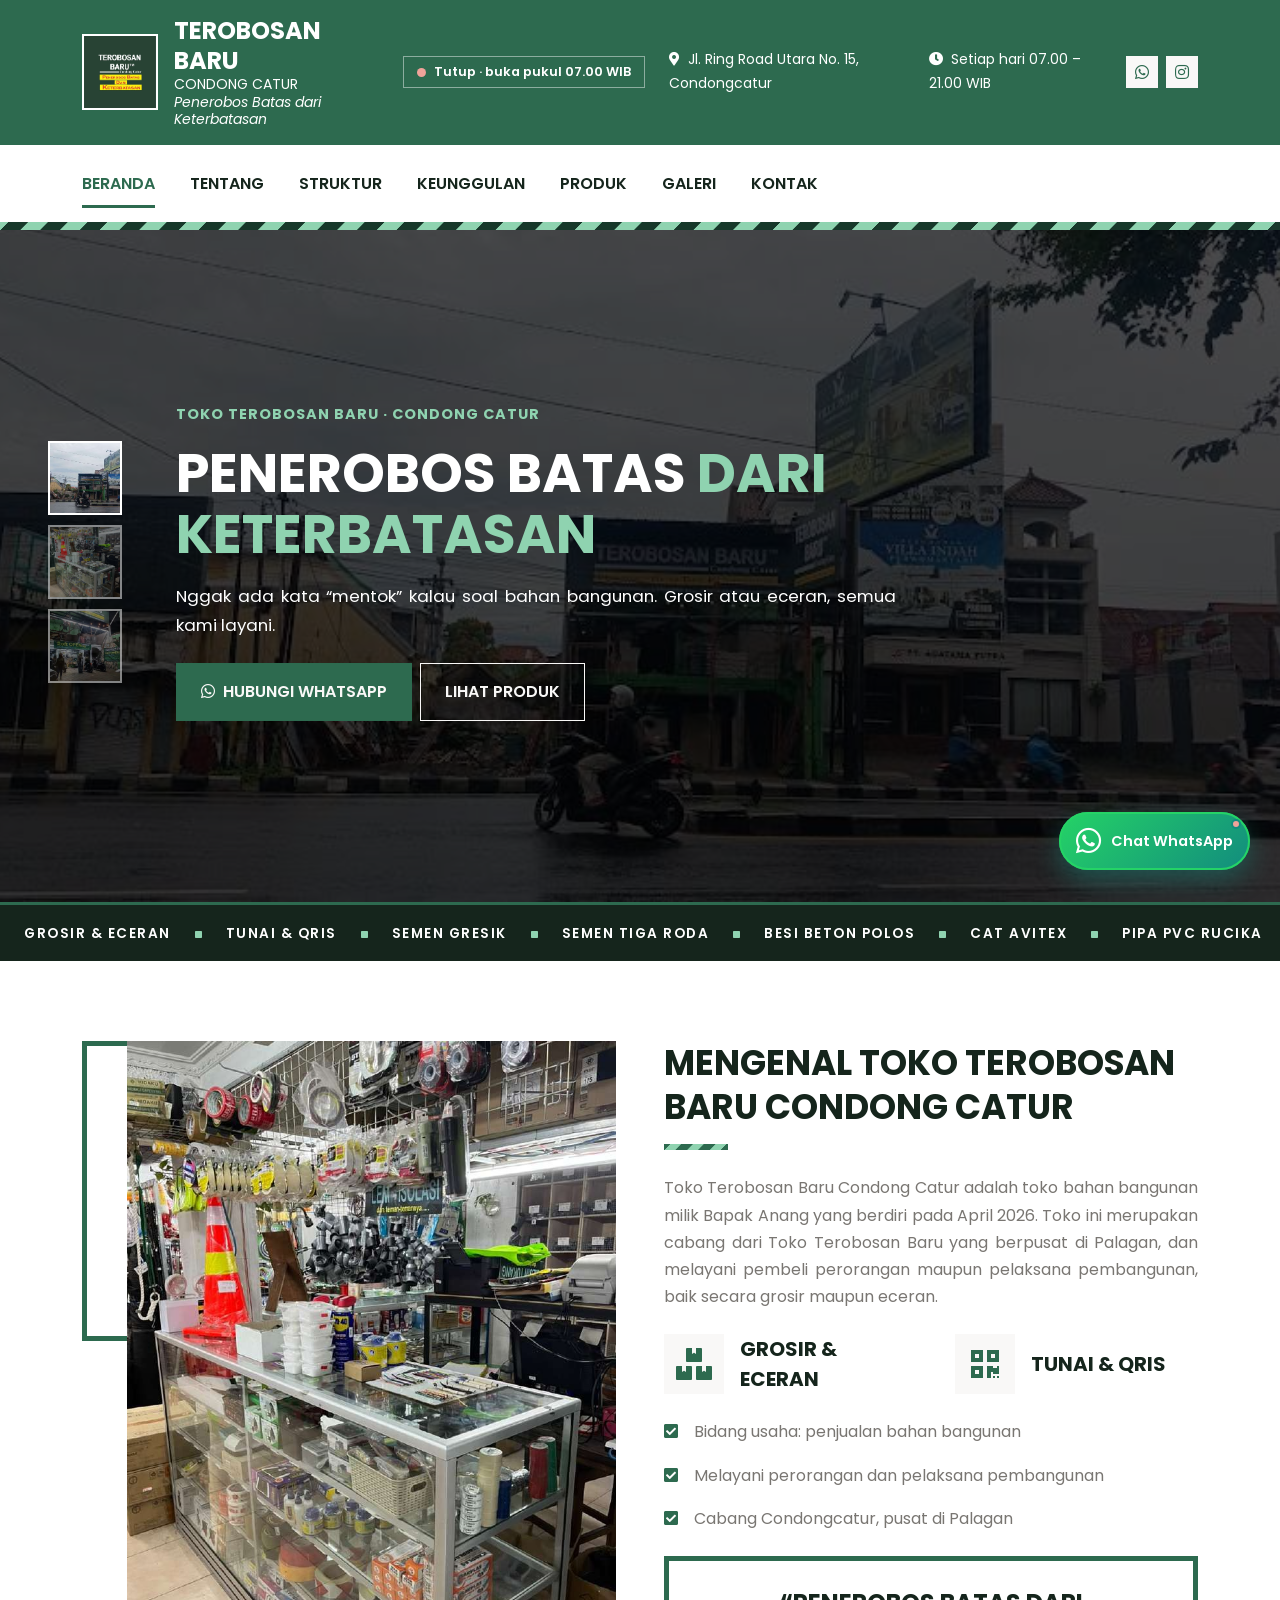
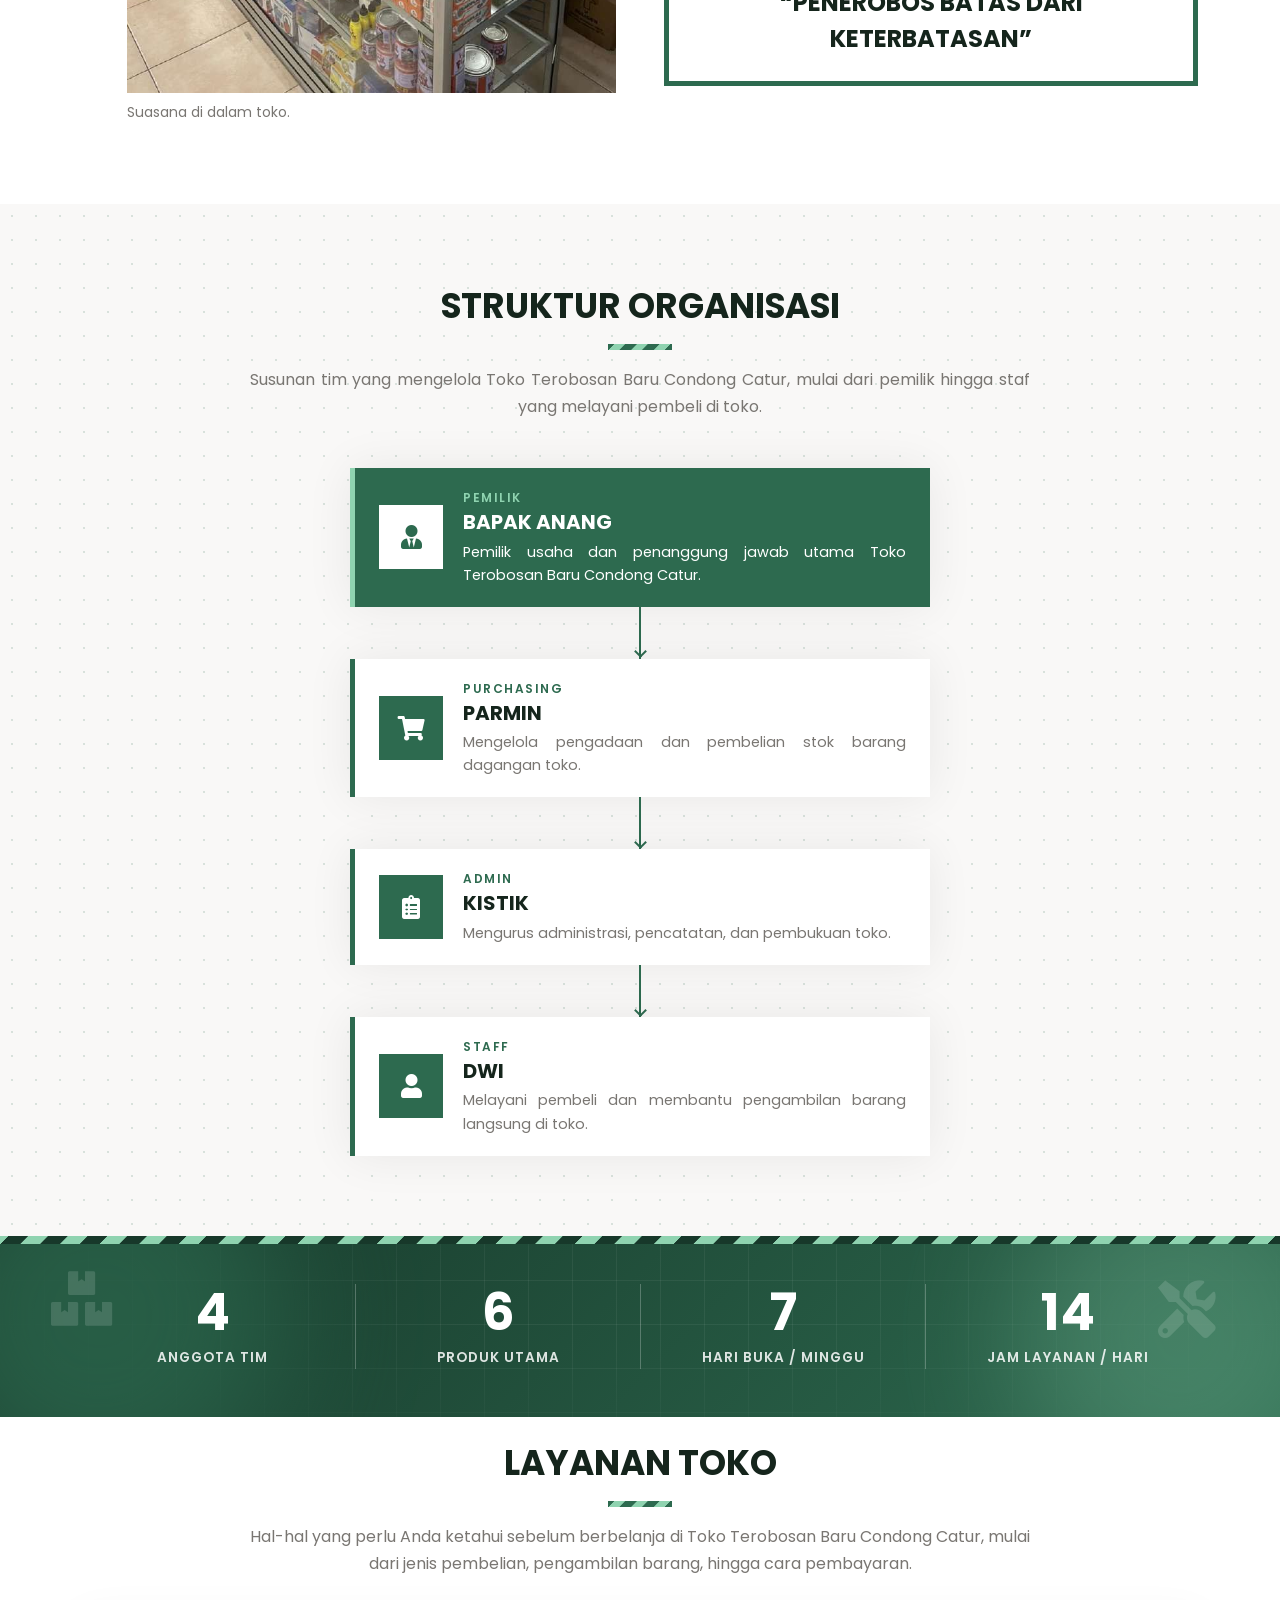
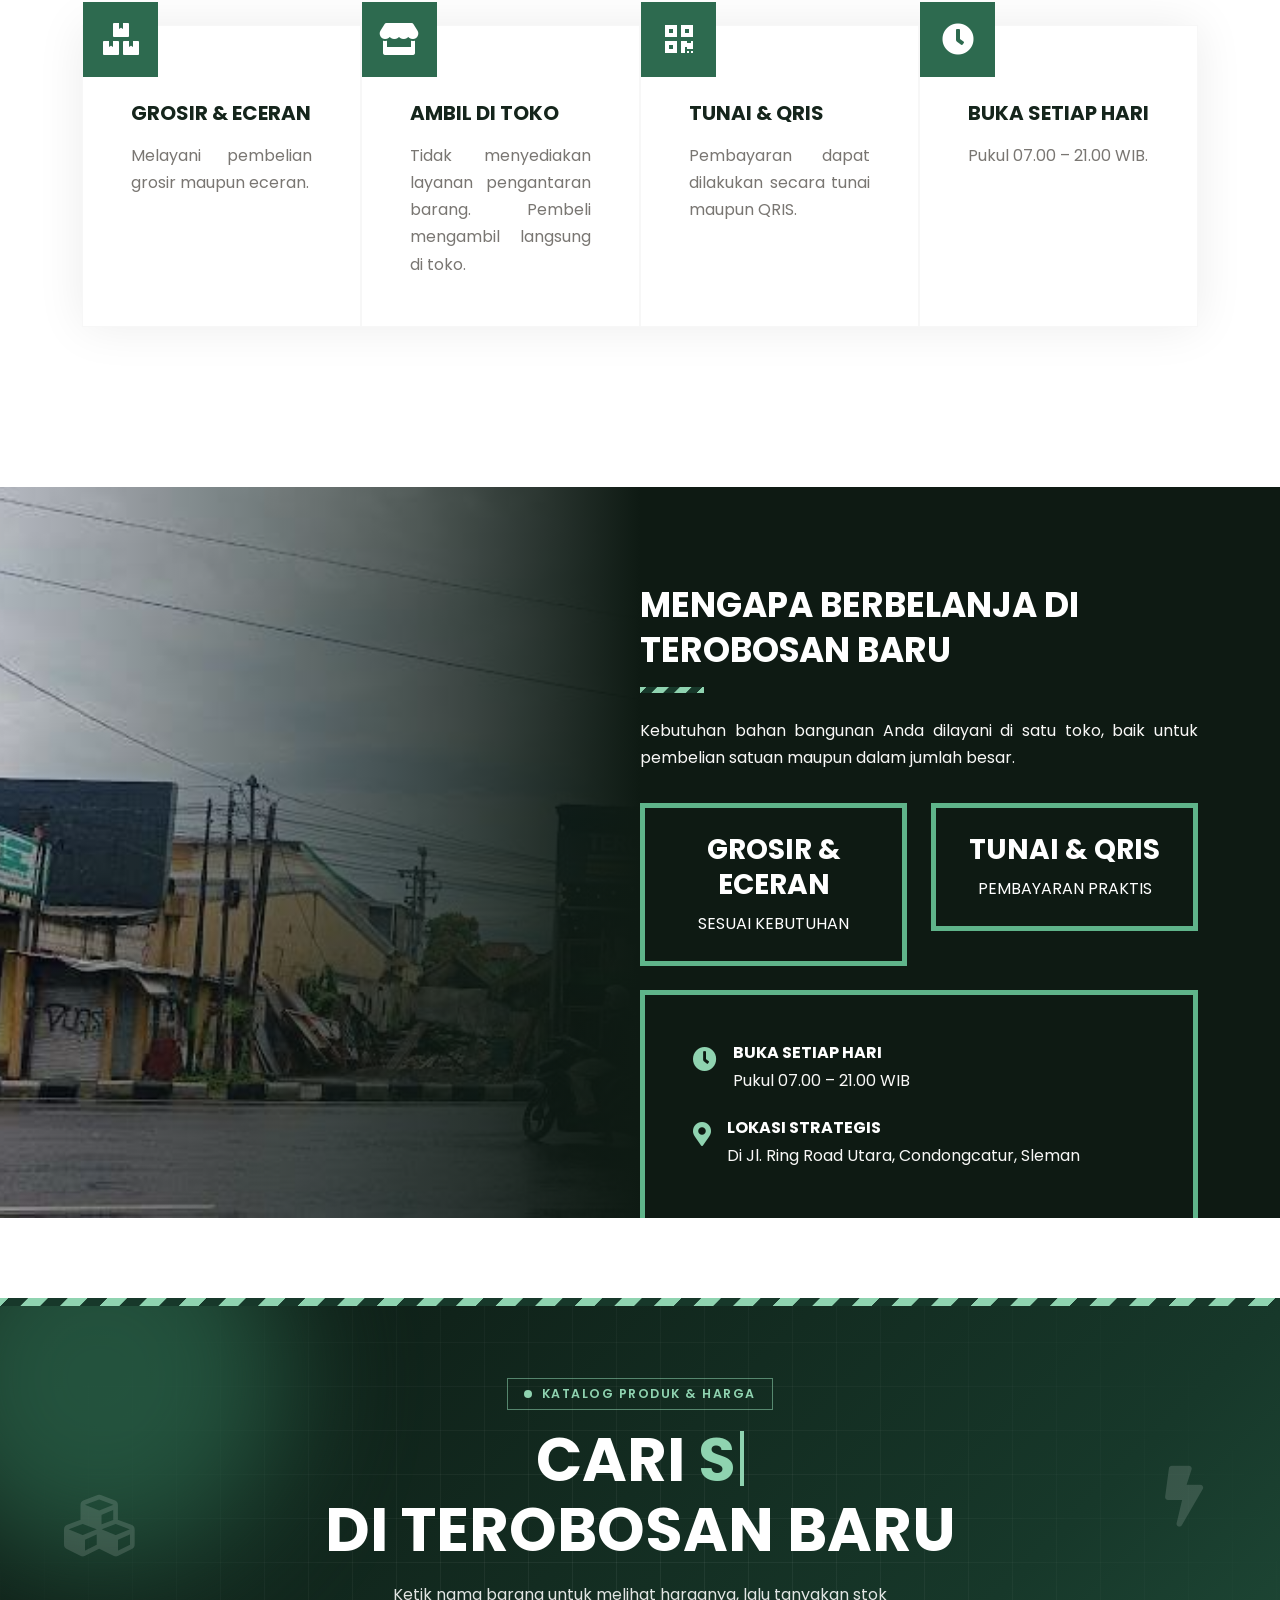
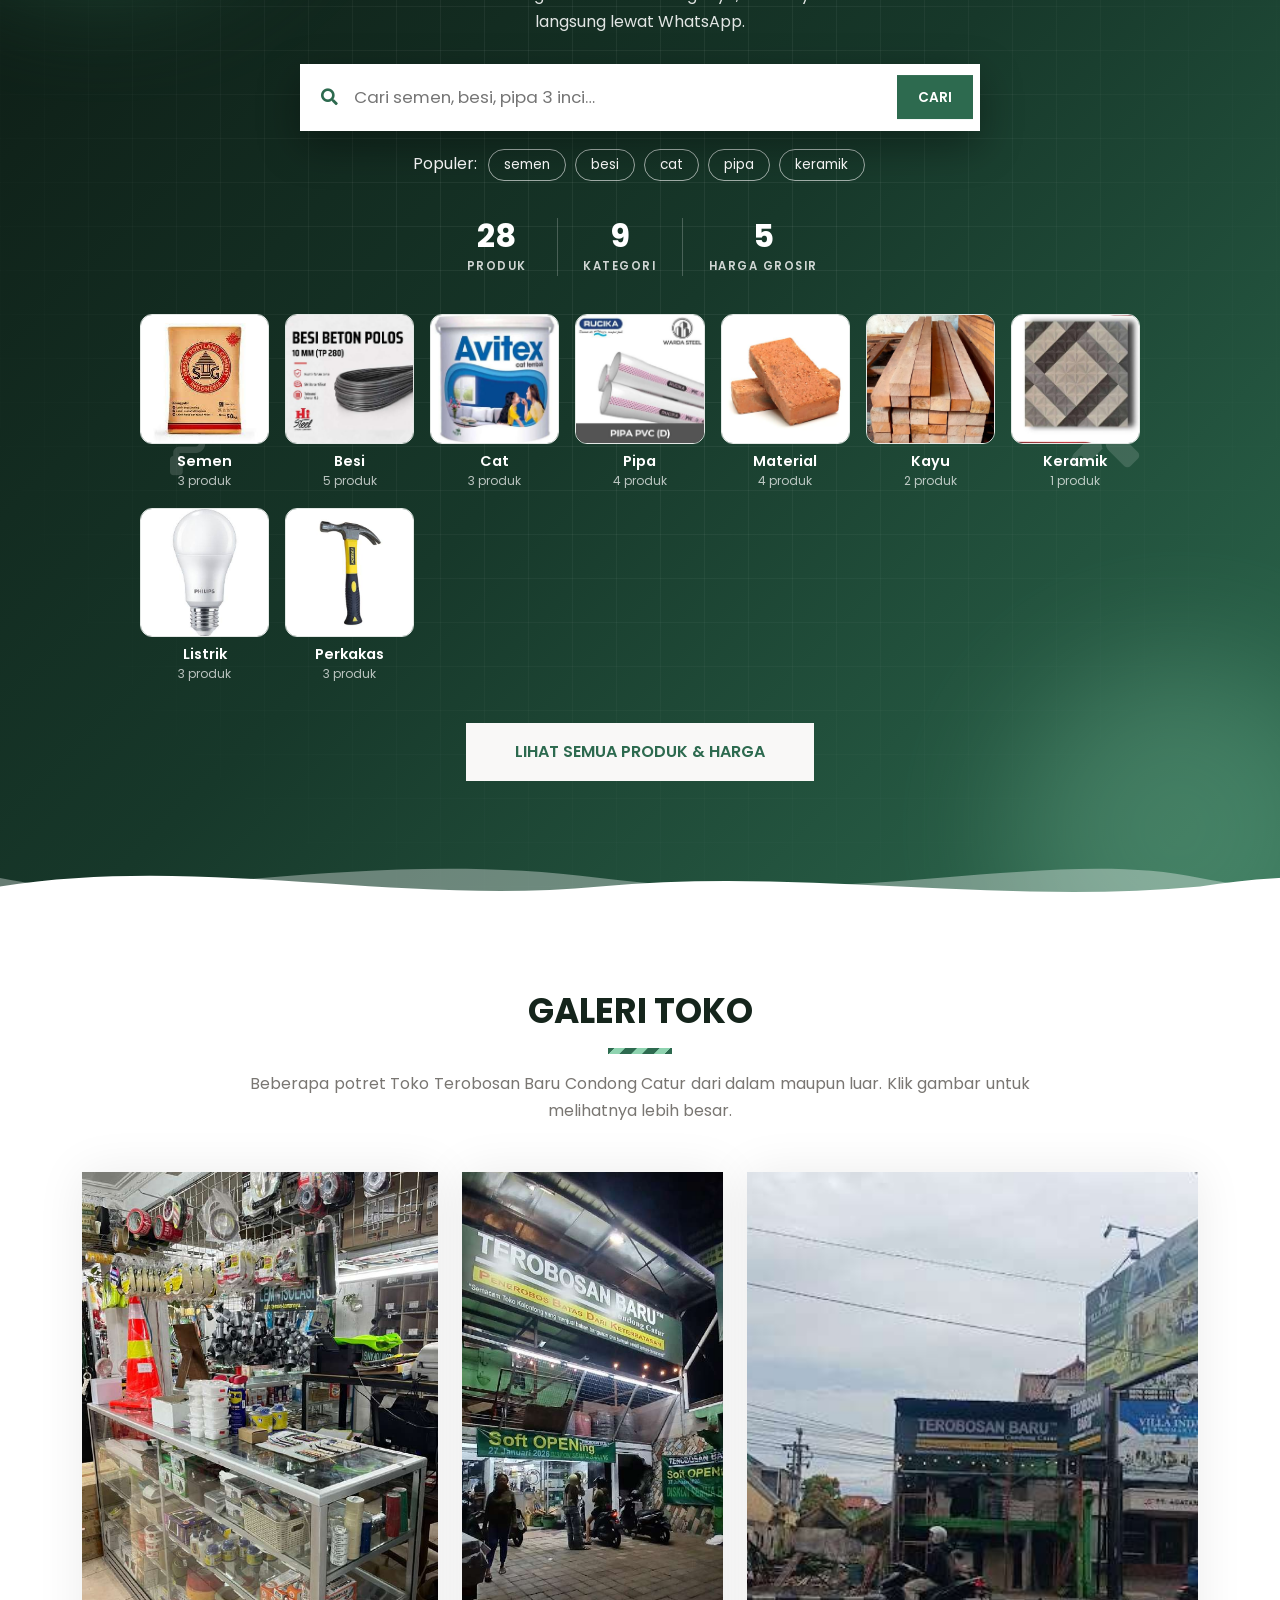
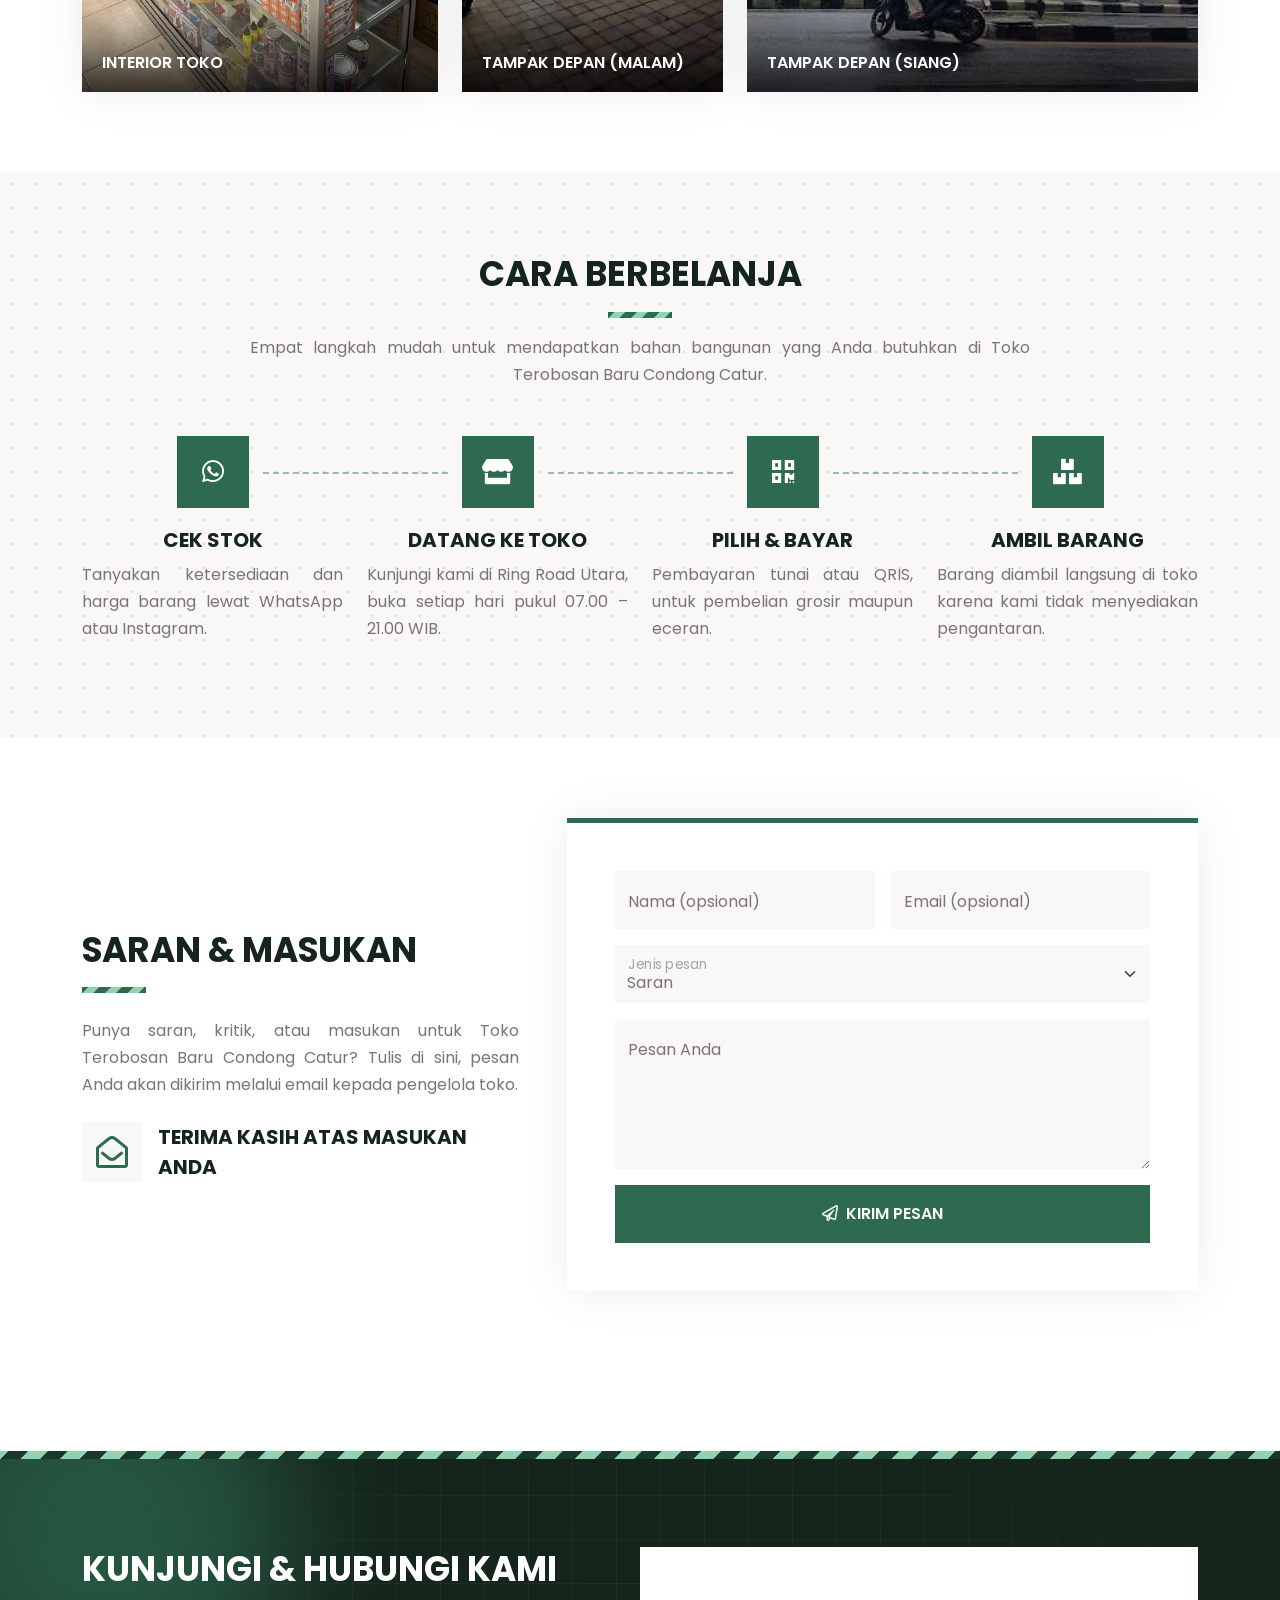
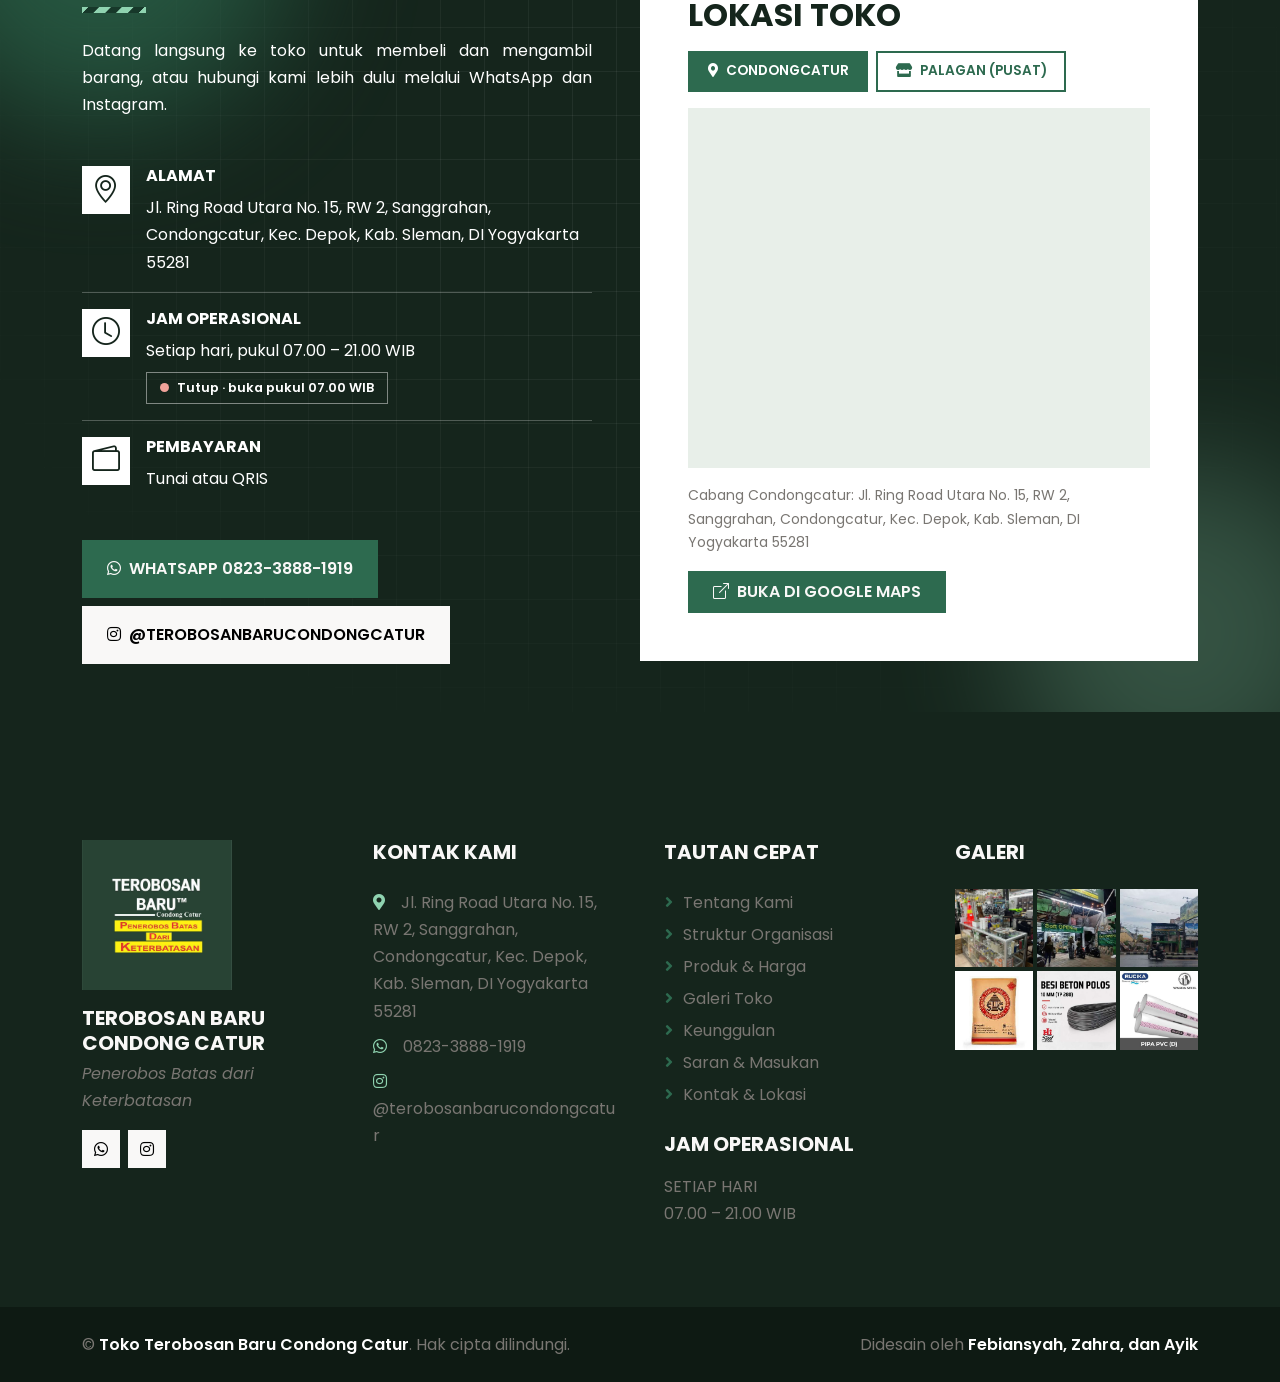
==== index.html @ f10e7e94 "first commit" ====
<!DOCTYPE html>
<html lang="id">

<head>
    <meta charset="utf-8">
    <title>Toko Terobosan Baru Condong Catur – Toko Bahan Bangunan Grosir & Eceran</title>
    <meta content="width=device-width, initial-scale=1.0" name="viewport">
    <meta content="toko bahan bangunan, grosir, eceran, Condongcatur, Sleman, Yogyakarta, Terobosan Baru" name="keywords">
    <meta content="Toko Terobosan Baru Condong Catur – toko bahan bangunan grosir & eceran di Jl. Ring Road Utara, Condongcatur, Sleman. Buka setiap hari 07.00–21.00 WIB. Penerobos Batas dari Keterbatasan." name="description">
    <script>document.documentElement.classList.add('js');</script>

    <!-- Favicon -->
    <link href="img/favicon.png" rel="icon" type="image/png">

    <!-- Google Web Fonts -->
    <link rel="preconnect" href="https://fonts.googleapis.com">
    <link rel="preconnect" href="https://fonts.gstatic.com" crossorigin>
    <link href="https://fonts.googleapis.com/css2?family=Poppins:ital,wght@0,400;0,600;0,700;1,400&display=swap"
        rel="stylesheet">

    <!-- Icon Font Stylesheet -->
    <link href="https://cdnjs.cloudflare.com/ajax/libs/font-awesome/5.10.0/css/all.min.css" rel="stylesheet">
    <link rel="stylesheet" href="https://cdn.jsdelivr.net/npm/bootstrap-icons@1.10.4/font/bootstrap-icons.css">

    <!-- Libraries Stylesheet -->
    <link href="lib/animate/animate.min.css" rel="stylesheet">

    <!-- Customized Bootstrap Stylesheet -->
    <link href="css/bootstrap.min.css" rel="stylesheet">

    <!-- Template Stylesheet -->
    <link href="css/style.css" rel="stylesheet">

    <!-- Gaya animasi header produk (dipakai ulang di index) -->
    <link href="css/produk-header.css" rel="stylesheet">

    <!-- Gaya tambahan index: hover konsisten, animasi, tombol WA, blok produk -->
    <style>
/* =====================================================================
   site-fx.css – hover konsisten + animasi seragam (index & produk)
   Muat SETELAH style.css dan produk-header.css
   ===================================================================== */

:root {
    --ease: cubic-bezier(.2, .7, .2, 1);
    --lift: -6px;
    --shadow-hover: 0 16px 40px rgba(45, 106, 79, .22);
}

/* ---------- 1. SATU ATURAN HOVER UNTUK SEMUA KARTU ---------- */
.feature-item, .org-card, .pcard-in, .gallery-item, .kat-box, .stat,
.feature .row.g-4 .border-5 {
    transition: transform .45s var(--ease), box-shadow .45s var(--ease),
                background .3s, border-color .3s;
}
.feature-item { position: relative; background: #fff; }
.feature-item:hover { z-index: 2; }
.feature-item:hover, .org-card:hover, .pcard-in:hover, .gallery-item:hover,
.kat-tile:hover .kat-box {
    transform: translateY(var(--lift));
    box-shadow: var(--shadow-hover);
}
.stat:hover { transform: translateY(-5px); }
.feature .row.g-4 .border-5:hover { transform: translateY(-5px); background: rgba(143, 211, 176, .1); }

/* ikon di dalam kartu: semuanya miring + membesar yang sama */
.feature-icon, .org-avatar, .step-num { transition: transform .45s var(--ease); }
.feature-item:hover .feature-icon { margin-left: 0; }
.feature-item:hover .feature-icon,
.org-card:hover .org-avatar,
.step-item:hover .step-num {
    transform: translateY(-4px) rotate(-8deg) scale(1.08);
}

/* gambar di dalam kartu: zoom halus yang sama */
.kat-box img, .gallery-item img, .footer-thumb, .about-img img { transition: transform .6s var(--ease); }
.kat-tile:hover .kat-box img, .gallery-item:hover img, .footer-thumb:hover { transform: scale(1.07); }
.footer-thumb { cursor: pointer; }

/* ---------- 2. TOMBOL: angkat + kilau lewat ---------- */
.btn:not(.back-to-top) { position: relative; overflow: hidden; }
.btn { transition: transform .3s var(--ease), box-shadow .3s, background .3s, color .3s, border-color .3s; }
.btn:not(.btn-link):hover { transform: translateY(-3px); box-shadow: 0 10px 24px rgba(0, 0, 0, .22); }
.btn-primary::after, .btn-light::after, .btn-outline-primary::after, .btn-outline-light::after {
    content: "";
    position: absolute;
    top: 0; left: -80%;
    width: 50%; height: 100%;
    background: linear-gradient(120deg, transparent, rgba(255, 255, 255, .38), transparent);
    transform: skewX(-20deg);
    transition: left .7s var(--ease);
    pointer-events: none;
}
.btn-primary:hover::after, .btn-light:hover::after,
.btn-outline-primary:hover::after, .btn-outline-light:hover::after { left: 140%; }

/* tautan footer: geser, bukan melebar (tidak goyang) */
.footer .btn.btn-link:hover { letter-spacing: normal; transform: translateX(6px); box-shadow: none; }

/* ---------- 3. NAVBAR: garis bawah tumbuh ---------- */
@media (min-width: 992px) {
    .navbar .navbar-nav .nav-link { position: relative; }
    .navbar .navbar-nav .nav-link::after {
        content: "";
        position: absolute;
        left: 0; bottom: 14px;
        width: 100%; height: 3px;
        background: var(--bs-primary);
        transform: scaleX(0);
        transform-origin: left;
        transition: transform .35s var(--ease);
    }
    .navbar .navbar-nav .nav-link:hover::after,
    .navbar .navbar-nav .nav-link.active::after { transform: scaleX(1); }
}

/* ---------- 4. JUDUL SECTION: garis miring bergerak (sama seperti header produk) ---------- */
.section-title::after {
    height: 6px;
    background: repeating-linear-gradient(-45deg, var(--bs-primary) 0 8px, #8fd3b0 8px 16px);
    background-size: 22.63px 100%;
    animation: fxStripe 1.8s linear infinite;
}
.feature .section-title::after, .contact .section-title::after {
    background: repeating-linear-gradient(-45deg, #8fd3b0 0 8px, #17382a 8px 16px);
    background-size: 22.63px 100%;
}
@keyframes fxStripe { to { background-position-x: 22.63px; } }

/* ---------- 5. LATAR BERGERAK DI HERO, STATISTIK, KONTAK ---------- */
.fx-host { position: relative; isolation: isolate; }
.fx-host > .phero-bg { overflow: hidden; }
.stats-band { background: linear-gradient(135deg, #17382a, #2d6a4f) !important; overflow: hidden; }
.hero-fx { position: absolute; inset: 0; z-index: 2; overflow: hidden; pointer-events: none; }
.hero-fx .phero-stripe { z-index: 1; }

/* ---------- 6. TOMBOL WHATSAPP: pill hidup ---------- */
.wa-float {
    width: auto; height: 58px;
    padding: 0 1.05rem;
    border-radius: 50px;
    background: linear-gradient(135deg, #25d366, #128c7e);
    box-shadow: 0 10px 26px rgba(18, 140, 126, .45);
    gap: 0;
}
.wa-float::before { border-radius: 50px; border-color: #25d366; }
.wa-float:hover { transform: translateY(-4px); box-shadow: 0 14px 32px rgba(18, 140, 126, .55); }
.wa-float i { animation: waWiggle 6s ease-in-out infinite; }
.wa-label {
    max-width: 0; overflow: hidden; white-space: nowrap;
    font-size: .9rem; font-weight: 600; opacity: 0;
    transition: max-width .5s var(--ease), margin .5s var(--ease), opacity .4s;
}
.wa-float:hover .wa-label, .wa-float.is-hint .wa-label { max-width: 180px; margin-left: .65rem; opacity: 1; }
.wa-dot { display: none; position: absolute; top: 7px; right: 9px; width: 10px; height: 10px; border-radius: 50%; border: 2px solid #128c7e; }
.wa-float.is-open .wa-dot { display: block; background: #fff; }
.wa-float.is-closed .wa-dot { display: block; background: #f0a39a; }
@keyframes waWiggle {
    0%, 82%, 100% { transform: none; }
    85% { transform: rotate(-16deg) scale(1.1); }
    89% { transform: rotate(14deg) scale(1.1); }
    93% { transform: rotate(-8deg); }
    97% { transform: rotate(5deg); }
}

/* ---------- 7. BLOK PRODUK DI INDEX (memakai gaya .phero) ---------- */
.phero-section { padding: 5rem 0 8rem; }
.phero-section p { text-align: center; text-align-last: center; hyphens: manual; }
.phero-section .phero-sub { max-width: 560px; margin: 0 auto; color: rgba(255, 255, 255, .88); }
.phero-section .psearch-box { margin-top: 1.8rem; }
.phero-section .psearch-box input { padding-right: 7rem; }
.phero-go {
    position: absolute; right: .45rem; top: 50%; transform: translateY(-50%);
    padding: .65rem 1.3rem; border: 0;
    background: var(--bs-primary); color: #fff;
    font-weight: 600; font-size: .85rem; text-transform: uppercase;
    transition: background .3s;
}
.phero-go:hover { background: #17382a; }
.phero .psuggest a {
    display: inline-block; margin: .15rem; padding: .2rem .95rem;
    border: 1px solid rgba(255, 255, 255, .6); border-radius: 50px;
    color: #fff; font-size: .85rem; text-decoration: none;
    transition: transform .25s ease, background .25s ease, color .25s ease;
}
.phero .psuggest a:hover { background: #fff; color: var(--bs-primary); transform: translateY(-3px); }
.phero-section .kat-grid { max-width: 1000px; margin: 2.4rem auto 0; }
.phero-section .kat-name { color: #fff; }
.phero-section .kat-n { color: rgba(255, 255, 255, .7); }
.phero-section .kat-tile.active .kat-name { text-decoration: none; }
.phero-section .reveal.btn-wrap { margin-top: 2.4rem; }

/* ---------- Hormati pengguna yang mematikan animasi ---------- */
@media (prefers-reduced-motion: reduce) {
    .section-title::after, .wa-float i { animation: none !important; }
    .btn::after { display: none; }
}

    </style>
</head>

<body>
    <div class="scroll-progress" id="scrollProgress" aria-hidden="true"></div>

    <!-- Spinner Start -->
    <div id="spinner"
        class="show bg-white position-fixed translate-middle w-100 vh-100 top-50 start-50 d-flex align-items-center justify-content-center">
        <div class="spinner-border text-primary" role="status" style="width: 3rem; height: 3rem;"></div>
    </div>
    <!-- Spinner End -->


    <!-- Topbar Start -->
    <div class="container-fluid bg-primary text-white d-none d-lg-flex wow fadeIn" data-wow-delay="0.1s">
        <div class="container py-3">
            <div class="d-flex align-items-center">
                <a href="#beranda" class="d-flex align-items-center text-white">
                    <img class="brand-logo me-3" src="img/logo-terobosan-baru.jpg" alt="Logo Toko Terobosan Baru Condong Catur">
                    <div class="lh-sm">
                        <h4 class="text-white fw-bold text-uppercase m-0">Terobosan Baru</h4>
                        <small class="d-block text-uppercase">Condong Catur</small>
                        <small class="d-block fst-italic">Penerobos Batas dari Keterbatasan</small>
                    </div>
                </a>
                <div class="ms-auto d-flex align-items-center">
                    <span class="status-badge ms-4 d-none d-lg-inline-flex" data-open-status><span class="status-dot"></span><span class="status-text">Memeriksa jam buka…</span></span>
                    <small class="ms-4 d-none d-xl-block"><i class="fa fa-map-marker-alt me-2"></i>Jl. Ring Road Utara No. 15, Condongcatur</small>
                    <small class="ms-4 d-none d-xl-block"><i class="fa fa-clock me-2"></i>Setiap hari 07.00 – 21.00 WIB</small>
                    <div class="ms-3 d-flex">
                        <a class="btn btn-sm-square btn-light text-primary ms-2" href="https://wa.me/6282338881919"
                            target="_blank" rel="noopener" aria-label="WhatsApp Toko Terobosan Baru"><i class="fab fa-whatsapp"></i></a>
                        <a class="btn btn-sm-square btn-light text-primary ms-2" href="https://instagram.com/terobosanbarucondongcatur"
                            target="_blank" rel="noopener" aria-label="Instagram @terobosanbarucondongcatur"><i class="fab fa-instagram"></i></a>
                    </div>
                </div>
            </div>
        </div>
    </div>
    <!-- Topbar End -->


    <!-- Navbar Start -->
    <div class="container-fluid bg-white sticky-top wow fadeIn" data-wow-delay="0.1s">
        <div class="container">
            <nav class="navbar navbar-expand-lg bg-white navbar-light p-lg-0">
                <a href="#beranda" class="navbar-brand d-lg-none d-flex align-items-center py-2">
                    <img class="brand-logo brand-logo-sm me-2" src="img/logo-terobosan-baru.jpg" alt="Logo Toko Terobosan Baru Condong Catur">
                    <span class="lh-sm">
                        <span class="d-block fw-bold text-uppercase fs-6">Terobosan Baru</span>
                        <small class="d-block text-secondary text-uppercase" style="font-size:.7rem">Condong Catur</small>
                    </span>
                </a>
                <button type="button" class="navbar-toggler me-0" data-bs-toggle="collapse"
                    data-bs-target="#navbarCollapse" aria-label="Buka menu">
                    <span class="navbar-toggler-icon"></span>
                </button>
                <div class="collapse navbar-collapse" id="navbarCollapse">
                    <div class="navbar-nav">
                        <a href="#beranda" class="nav-item nav-link active">Beranda</a>
                        <a href="#tentang" class="nav-item nav-link">Tentang</a>
                        <a href="#struktur" class="nav-item nav-link">Struktur</a>
                        <a href="#keunggulan" class="nav-item nav-link">Keunggulan</a>
                        <a href="produk.html" class="nav-item nav-link">Produk</a>
                        <a href="#galeri" class="nav-item nav-link">Galeri</a>
                        <a href="#kontak" class="nav-item nav-link">Kontak</a>
                    </div>
                </div>
            </nav>
        </div>
    </div>
    <!-- Navbar End -->


    <!-- Hero Start -->
    <div id="beranda" class="container-fluid p-0 wow fadeIn" data-wow-delay="0.1s">
        <div id="header-carousel" class="carousel slide" data-bs-ride="carousel">
            <div class="carousel-indicators">
                <button type="button" data-bs-target="#header-carousel" data-bs-slide-to="0" class="active"
                    aria-current="true" aria-label="Slide 1">
                    <img class="img-fluid" src="img/toko-siang.jpg" alt="">
                </button>
                <button type="button" data-bs-target="#header-carousel" data-bs-slide-to="1" aria-label="Slide 2">
                    <img class="img-fluid" src="img/toko-interior.jpg" alt="">
                </button>
                <button type="button" data-bs-target="#header-carousel" data-bs-slide-to="2" aria-label="Slide 3">
                    <img class="img-fluid" src="img/toko-malam.jpg" alt="">
                </button>
            </div>
            <div class="carousel-inner">
                <div class="carousel-item active">
                    <img class="w-100 hero-img" style="object-position:54% 50%" src="img/toko-siang.jpg" alt="Tampak depan Toko Terobosan Baru Condong Catur pada siang hari">
                    <div class="carousel-caption">
                        <span class="text-uppercase text-primary fw-bold mb-3 hero-kicker">Toko Terobosan Baru · Condong Catur</span>
                        <h1 class="hero-title text-uppercase text-white mb-3">Penerobos Batas <span>dari Keterbatasan</span></h1>
                        <p class="text-white mb-4 hero-text">Nggak ada kata &ldquo;mentok&rdquo; kalau soal bahan bangunan. Grosir atau eceran, semua kami layani.</p>
                        <div class="d-flex flex-wrap gap-2">
                            <a href="https://wa.me/6282338881919" target="_blank" rel="noopener" class="btn btn-primary py-3 px-4"><i class="fab fa-whatsapp me-2"></i>Hubungi WhatsApp</a>
                            <a href="produk.html" class="btn btn-outline-light py-3 px-4">Lihat Produk</a>
                        </div>
                    </div>
                </div>
                <div class="carousel-item">
                    <img class="w-100 hero-img" style="object-position:50% 55%" src="img/toko-interior.jpg" alt="Suasana interior Toko Terobosan Baru Condong Catur">
                    <div class="carousel-caption">
                        <span class="text-uppercase text-primary fw-bold mb-3 hero-kicker">Layanan Toko</span>
                        <h1 class="hero-title text-uppercase text-white mb-3">Grosir &amp; Eceran, Tunai &amp; QRIS</h1>
                        <p class="text-white mb-4 hero-text">Pembeli mengambil barang langsung di toko &mdash; toko tidak menyediakan layanan pengantaran barang.</p>
                        <div class="d-flex flex-wrap gap-2">
                            <a href="https://wa.me/6282338881919" target="_blank" rel="noopener" class="btn btn-primary py-3 px-4"><i class="fab fa-whatsapp me-2"></i>Hubungi WhatsApp</a>
                            <a href="#tentang" class="btn btn-outline-light py-3 px-4">Tentang Kami</a>
                        </div>
                    </div>
                </div>
                <div class="carousel-item">
                    <img class="w-100 hero-img" style="object-position:50% 22%" src="img/toko-malam.jpg" alt="Tampak depan Toko Terobosan Baru Condong Catur pada malam hari">
                    <div class="carousel-caption">
                        <span class="text-uppercase text-primary fw-bold mb-3 hero-kicker">Buka Setiap Hari · 07.00 – 21.00 WIB</span>
                        <h1 class="hero-title text-uppercase text-white mb-3">Kunjungi Kami di Ring Road Utara</h1>
                        <p class="text-white mb-4 hero-text">Jl. Ring Road Utara No. 15, RW 2, Sanggrahan, Condongcatur, Kec. Depok, Kab. Sleman, DI Yogyakarta 55281.</p>
                        <div class="d-flex flex-wrap gap-2">
                            <a href="#kontak" class="btn btn-primary py-3 px-4"><i class="fa fa-map-marker-alt me-2"></i>Lihat Lokasi</a>
                            <a href="https://instagram.com/terobosanbarucondongcatur" target="_blank" rel="noopener" class="btn btn-outline-light py-3 px-4"><i class="fab fa-instagram me-2"></i>Instagram</a>
                        </div>
                    </div>
                </div>
            </div>
        </div>
    </div>
    <!-- Hero End -->


    <!-- Marquee Start -->
    <div class="marquee" aria-hidden="true">
        <div class="marquee-track">
            <div class="marquee-group"><span>Grosir &amp; Eceran</span><i class="fa fa-square"></i><span>Tunai &amp; QRIS</span><i class="fa fa-square"></i><span>Semen Gresik</span><i class="fa fa-square"></i><span>Semen Tiga Roda</span><i class="fa fa-square"></i><span>Besi Beton Polos</span><i class="fa fa-square"></i><span>Cat Avitex</span><i class="fa fa-square"></i><span>Pipa PVC Rucika</span><i class="fa fa-square"></i><span>Buka Setiap Hari</span><i class="fa fa-square"></i><span>Grosir &amp; Eceran</span><i class="fa fa-square"></i><span>Tunai &amp; QRIS</span><i class="fa fa-square"></i><span>Semen Gresik</span><i class="fa fa-square"></i><span>Semen Tiga Roda</span><i class="fa fa-square"></i><span>Besi Beton Polos</span><i class="fa fa-square"></i><span>Cat Avitex</span><i class="fa fa-square"></i><span>Pipa PVC Rucika</span><i class="fa fa-square"></i><span>Buka Setiap Hari</span><i class="fa fa-square"></i></div>
            <div class="marquee-group"><span>Grosir &amp; Eceran</span><i class="fa fa-square"></i><span>Tunai &amp; QRIS</span><i class="fa fa-square"></i><span>Semen Gresik</span><i class="fa fa-square"></i><span>Semen Tiga Roda</span><i class="fa fa-square"></i><span>Besi Beton Polos</span><i class="fa fa-square"></i><span>Cat Avitex</span><i class="fa fa-square"></i><span>Pipa PVC Rucika</span><i class="fa fa-square"></i><span>Buka Setiap Hari</span><i class="fa fa-square"></i><span>Grosir &amp; Eceran</span><i class="fa fa-square"></i><span>Tunai &amp; QRIS</span><i class="fa fa-square"></i><span>Semen Gresik</span><i class="fa fa-square"></i><span>Semen Tiga Roda</span><i class="fa fa-square"></i><span>Besi Beton Polos</span><i class="fa fa-square"></i><span>Cat Avitex</span><i class="fa fa-square"></i><span>Pipa PVC Rucika</span><i class="fa fa-square"></i><span>Buka Setiap Hari</span><i class="fa fa-square"></i></div>
        </div>
    </div>
    <!-- Marquee End -->


    <!-- About Start -->
    <div id="tentang" class="container-fluid pt-6 pb-6">
        <div class="container">
            <div class="row g-5">
                <div class="col-lg-6 wow fadeInUp" data-wow-delay="0.1s">
                    <div class="about-img">
                        <img class="img-fluid w-100" src="img/toko-interior.jpg" alt="Interior Toko Terobosan Baru Condong Catur dengan etalase dan beragam barang dagangan">
                        <small class="text-secondary d-block mt-2">Suasana di dalam toko.</small>
                    </div>
                </div>
                <div class="col-lg-6 wow fadeInUp" data-wow-delay="0.3s">
                    <h1 class="section-title display-6 text-uppercase mb-4">Mengenal Toko Terobosan Baru Condong Catur</h1>
                    <p class="mb-4">Toko Terobosan Baru Condong Catur adalah toko bahan bangunan milik Bapak Anang yang
                        berdiri pada April 2026. Toko ini merupakan cabang dari Toko Terobosan Baru yang berpusat di
                        Palagan, dan melayani pembeli perorangan maupun pelaksana pembangunan, baik secara grosir maupun
                        eceran.</p>
                    <div class="row g-5 mb-4">
                        <div class="col-sm-6">
                            <div class="d-flex align-items-center">
                                <div class="flex-shrink-0 btn-xl-square bg-light me-3">
                                    <i class="fa fa-boxes fa-2x text-primary"></i>
                                </div>
                                <h5 class="lh-base text-uppercase mb-0">Grosir &amp; Eceran</h5>
                            </div>
                        </div>
                        <div class="col-sm-6">
                            <div class="d-flex align-items-center">
                                <div class="flex-shrink-0 btn-xl-square bg-light me-3">
                                    <i class="fa fa-qrcode fa-2x text-primary"></i>
                                </div>
                                <h5 class="lh-base text-uppercase mb-0">Tunai &amp; QRIS</h5>
                            </div>
                        </div>
                    </div>
                    <p><i class="fa fa-check-square text-primary me-3"></i>Bidang usaha: penjualan bahan bangunan</p>
                    <p><i class="fa fa-check-square text-primary me-3"></i>Melayani perorangan dan pelaksana pembangunan</p>
                    <p><i class="fa fa-check-square text-primary me-3"></i>Cabang Condongcatur, pusat di Palagan</p>
                    <div class="border border-5 border-primary p-4 text-center mt-4">
                        <h4 class="lh-base text-uppercase mb-0">&ldquo;Penerobos Batas dari Keterbatasan&rdquo;</h4>
                    </div>
                </div>
            </div>
        </div>
    </div>
    <!-- About End -->


    <!-- Struktur Start -->
    <div id="struktur" class="container-fluid org pt-6 pb-6">
        <div class="container">
            <div class="text-center section-head mx-auto" style="max-width: 640px;">
                <h1 class="section-title display-6 text-uppercase mb-3">Struktur Organisasi</h1>
                <p class="mb-5">Susunan tim yang mengelola Toko Terobosan Baru Condong Catur, mulai dari pemilik hingga staf yang melayani pembeli di toko.</p>
            </div>
            <ol class="org-chart">
                <li class="org-node reveal">
                    <div class="org-card">
                        <div class="org-avatar"><i class="fa fa-user-tie"></i></div>
                        <div>
                            <span class="org-role">Pemilik</span>
                            <h5 class="org-name text-uppercase">Bapak Anang</h5>
                            <p class="org-desc">Pemilik usaha dan penanggung jawab utama Toko Terobosan Baru Condong Catur.</p>
                        </div>
                    </div>
                </li>
                <li class="org-node reveal">
                    <div class="org-card">
                        <div class="org-avatar"><i class="fa fa-shopping-cart"></i></div>
                        <div>
                            <span class="org-role">Purchasing</span>
                            <h5 class="org-name text-uppercase">Parmin</h5>
                            <p class="org-desc">Mengelola pengadaan dan pembelian stok barang dagangan toko.</p>
                        </div>
                    </div>
                </li>
                <li class="org-node reveal">
                    <div class="org-card">
                        <div class="org-avatar"><i class="fa fa-clipboard-list"></i></div>
                        <div>
                            <span class="org-role">Admin</span>
                            <h5 class="org-name text-uppercase">Kistik</h5>
                            <p class="org-desc">Mengurus administrasi, pencatatan, dan pembukuan toko.</p>
                        </div>
                    </div>
                </li>
                <li class="org-node reveal">
                    <div class="org-card">
                        <div class="org-avatar"><i class="fa fa-user"></i></div>
                        <div>
                            <span class="org-role">Staff</span>
                            <h5 class="org-name text-uppercase">Dwi</h5>
                            <p class="org-desc">Melayani pembeli dan membantu pengambilan barang langsung di toko.</p>
                        </div>
                    </div>
                </li>
            </ol>
        </div>
    </div>
    <!-- Struktur End -->


    <!-- Statistik Start -->
    <div class="container-fluid stats-band bg-primary py-5">
        <div class="container">
            <div class="row g-4 text-center">
                <div class="col-6 col-lg-3 stat reveal"><div class="stat-num"><span data-count="4">0</span></div><div class="stat-label">Anggota Tim</div></div>
                <div class="col-6 col-lg-3 stat reveal"><div class="stat-num"><span data-count="6">0</span></div><div class="stat-label">Produk Utama</div></div>
                <div class="col-6 col-lg-3 stat reveal"><div class="stat-num"><span data-count="7">0</span></div><div class="stat-label">Hari Buka / Minggu</div></div>
                <div class="col-6 col-lg-3 stat reveal"><div class="stat-num"><span data-count="14">0</span></div><div class="stat-label">Jam Layanan / Hari</div></div>
            </div>
        </div>
    </div>
    <!-- Statistik End -->


    <!-- Layanan Start -->
    <div id="layanan" class="container-fluid pt-4 pb-6">
        <div class="container">
            <div class="text-center section-head mx-auto wow fadeInUp" data-wow-delay="0.1s" style="max-width: 640px;">
                <h1 class="section-title display-6 text-uppercase mb-3">Layanan Toko</h1>
                <p class="mb-5">Hal-hal yang perlu Anda ketahui sebelum berbelanja di Toko Terobosan Baru Condong Catur, mulai dari jenis pembelian, pengambilan barang, hingga cara pembayaran.</p>
            </div>
            <div class="row g-0 feature-row wow fadeIn" data-wow-delay="0.1s">
                <div class="col-md-6 col-lg-3 wow fadeInUp" data-wow-delay="0.3s">
                    <div class="feature-item border h-100">
                        <div class="feature-icon btn-xxl-square bg-primary mb-4 mt-n4">
                            <i class="fa fa-boxes fa-2x text-white"></i>
                        </div>
                        <div class="p-5 pt-0">
                            <h5 class="text-uppercase mb-3">Grosir &amp; Eceran</h5>
                            <p class="mb-0">Melayani pembelian grosir maupun eceran.</p>
                        </div>
                    </div>
                </div>
                <div class="col-md-6 col-lg-3 wow fadeInUp" data-wow-delay="0.4s">
                    <div class="feature-item border h-100">
                        <div class="feature-icon btn-xxl-square bg-primary mb-4 mt-n4">
                            <i class="fa fa-store fa-2x text-white"></i>
                        </div>
                        <div class="p-5 pt-0">
                            <h5 class="text-uppercase mb-3">Ambil di Toko</h5>
                            <p class="mb-0">Tidak menyediakan layanan pengantaran barang. Pembeli mengambil langsung di toko.</p>
                        </div>
                    </div>
                </div>
                <div class="col-md-6 col-lg-3 wow fadeInUp" data-wow-delay="0.5s">
                    <div class="feature-item border h-100">
                        <div class="feature-icon btn-xxl-square bg-primary mb-4 mt-n4">
                            <i class="fa fa-qrcode fa-2x text-white"></i>
                        </div>
                        <div class="p-5 pt-0">
                            <h5 class="text-uppercase mb-3">Tunai &amp; QRIS</h5>
                            <p class="mb-0">Pembayaran dapat dilakukan secara tunai maupun QRIS.</p>
                        </div>
                    </div>
                </div>
                <div class="col-md-6 col-lg-3 wow fadeInUp" data-wow-delay="0.6s">
                    <div class="feature-item border h-100">
                        <div class="feature-icon btn-xxl-square bg-primary mb-4 mt-n4">
                            <i class="fa fa-clock fa-2x text-white"></i>
                        </div>
                        <div class="p-5 pt-0">
                            <h5 class="text-uppercase mb-3">Buka Setiap Hari</h5>
                            <p class="mb-0">Pukul 07.00 – 21.00 WIB.</p>
                        </div>
                    </div>
                </div>
            </div>
        </div>
    </div>
    <!-- Layanan End -->


    <!-- Why Choose Us Start -->
    <div id="keunggulan" class="container-fluid feature mt-6 mb-6 wow fadeIn" data-wow-delay="0.1s">
        <div class="container">
            <div class="row g-0 justify-content-end">
                <div class="col-lg-6 pt-5">
                    <div class="mt-5">
                        <h1 class="section-title display-6 text-white text-uppercase mb-4 wow fadeIn" data-wow-delay="0.3s">Mengapa Berbelanja di Terobosan Baru</h1>
                        <p class="text-light mb-4 wow fadeIn" data-wow-delay="0.4s">Kebutuhan bahan bangunan Anda
                            dilayani di satu toko, baik untuk pembelian satuan maupun dalam jumlah besar.</p>
                        <div class="row g-4 pt-2 mb-4">
                            <div class="col-sm-6 wow fadeIn" data-wow-delay="0.4s">
                                <div class="flex-column text-center border border-5 border-primary p-4">
                                    <h3 class="text-white text-uppercase">Grosir &amp; Eceran</h3>
                                    <p class="text-white text-uppercase mb-0">Sesuai kebutuhan</p>
                                </div>
                            </div>
                            <div class="col-sm-6 wow fadeIn" data-wow-delay="0.5s">
                                <div class="flex-column text-center border border-5 border-primary p-4">
                                    <h3 class="text-white text-uppercase">Tunai &amp; QRIS</h3>
                                    <p class="text-white text-uppercase mb-0">Pembayaran praktis</p>
                                </div>
                            </div>
                        </div>
                        <div class="border border-5 border-primary border-bottom-0 p-5">
                            <div class="d-flex align-items-start mb-4 wow fadeIn" data-wow-delay="0.6s">
                                <i class="fa fa-clock text-primary fs-4 me-3 mt-1"></i>
                                <div>
                                    <h6 class="text-white text-uppercase mb-1">Buka Setiap Hari</h6>
                                    <span class="text-light">Pukul 07.00 – 21.00 WIB</span>
                                </div>
                            </div>
                            <div class="d-flex align-items-start wow fadeIn" data-wow-delay="0.7s">
                                <i class="fa fa-map-marker-alt text-primary fs-4 me-3 mt-1"></i>
                                <div>
                                    <h6 class="text-white text-uppercase mb-1">Lokasi Strategis</h6>
                                    <span class="text-light">Di Jl. Ring Road Utara, Condongcatur, Sleman</span>
                                </div>
                            </div>
                        </div>
                    </div>
                </div>
            </div>
        </div>
    </div>
    <!-- Why Choose Us End -->


    <!-- Produk Start -->
<section id="produk" class="phero phero-section" data-parallax>
    <div class="phero-bg" aria-hidden="true">
        <div class="phero-grid"></div>
        <span class="phero-blob phero-blob-1"></span>
        <span class="phero-blob phero-blob-2"></span>
        <span class="phero-ico" style="--d:26; left:5%; top:16%"><i class="fa fa-cubes" style="--s:4.4rem; --t:7s; --dl:0s"></i></span>
        <span class="phero-ico" style="--d:18; left:12%; top:60%"><i class="fa fa-paint-roller" style="--s:3.2rem; --t:8s; --dl:-2s"></i></span>
        <span class="phero-ico" style="--d:32; right:6%; top:14%"><i class="fa fa-bolt" style="--s:3.8rem; --t:6.5s; --dl:-1s"></i></span>
        <span class="phero-ico" style="--d:22; right:11%; top:58%"><i class="fa fa-tools" style="--s:4.2rem; --t:9s; --dl:-3s"></i></span>
    </div>
    <div class="phero-stripe" aria-hidden="true"></div>

    <div class="container">
        <p class="phero-kicker reveal"><span class="phero-dot"></span>Katalog Produk &amp; Harga</p>
        <h2 class="phero-title reveal">Cari <span class="phero-word" data-typing="semen,besi,cat,pipa,keramik,kayu,kabel,perkakas,pasir">semen</span><span class="phero-caret"></span><br>di Terobosan Baru</h2>
        <p class="phero-sub reveal">Ketik nama barang untuk melihat harganya, lalu tanyakan stok langsung lewat WhatsApp.</p>

        <form action="produk.html" method="get" class="psearch-box reveal">
            <i class="fa fa-search"></i>
            <input type="search" name="q" placeholder="Cari semen, besi, pipa 3 inci…" aria-label="Cari produk" autocomplete="off">
            <button class="phero-go" type="submit">Cari</button>
        </form>
        <div class="psuggest reveal">
            <span class="text-white me-1">Populer:</span>
            <a href="produk.html?q=semen">semen</a>
            <a href="produk.html?q=besi">besi</a>
            <a href="produk.html?q=cat">cat</a>
            <a href="produk.html?q=pipa">pipa</a>
            <a href="produk.html?q=keramik">keramik</a>
        </div>

        <ul class="phero-stats reveal">
            <li><strong data-count="28">0</strong><span>Produk</span></li>
            <li><strong data-count="9">0</strong><span>Kategori</span></li>
            <li><strong data-count="5">0</strong><span>Harga Grosir</span></li>
        </ul>

        <div class="kat-grid reveal">
            <a class="kat-tile" href="produk.html?kat=Semen"><span class="kat-box" data-ikon="fa-cubes"><img src="img/produk-semen-gresik.jpg" alt="Semen" loading="lazy"></span><span class="kat-name">Semen</span><span class="kat-n">3 produk</span></a>
            <a class="kat-tile" href="produk.html?kat=Besi"><span class="kat-box" data-ikon="fa-grip-lines"><img src="img/produk-besi-10mm.jpg" alt="Besi" loading="lazy"></span><span class="kat-name">Besi</span><span class="kat-n">5 produk</span></a>
            <a class="kat-tile" href="produk.html?kat=Cat"><span class="kat-box" data-ikon="fa-paint-roller"><img src="img/produk-cat-avitex.jpg" alt="Cat" loading="lazy"></span><span class="kat-name">Cat</span><span class="kat-n">3 produk</span></a>
            <a class="kat-tile" href="produk.html?kat=Pipa"><span class="kat-box" data-ikon="fa-tint"><img src="img/produk-pipa-pvc.jpg" alt="Pipa" loading="lazy"></span><span class="kat-name">Pipa</span><span class="kat-n">4 produk</span></a>
            <a class="kat-tile" href="produk.html?kat=Material"><span class="kat-box" data-ikon="fa-boxes"><img src="img/bata-merah.jpe" alt="Material" loading="lazy"></span><span class="kat-name">Material</span><span class="kat-n">4 produk</span></a>
            <a class="kat-tile" href="produk.html?kat=Kayu"><span class="kat-box" data-ikon="fa-layer-group"><img src="img/kayu-kaso.jpg" alt="Kayu" loading="lazy"></span><span class="kat-name">Kayu</span><span class="kat-n">2 produk</span></a>
            <a class="kat-tile" href="produk.html?kat=Keramik"><span class="kat-box" data-ikon="fa-border-all"><img src="img/keramik-lantai-40x40.jpe" alt="Keramik" loading="lazy"></span><span class="kat-name">Keramik</span><span class="kat-n">1 produk</span></a>
            <a class="kat-tile" href="produk.html?kat=Listrik"><span class="kat-box" data-ikon="fa-bolt"><img src="img/lampu-led.jpe" alt="Listrik" loading="lazy"></span><span class="kat-name">Listrik</span><span class="kat-n">3 produk</span></a>
            <a class="kat-tile" href="produk.html?kat=Perkakas"><span class="kat-box" data-ikon="fa-tools"><img src="img/palu.jpe" alt="Perkakas" loading="lazy"></span><span class="kat-name">Perkakas</span><span class="kat-n">3 produk</span></a>
        </div>

        <div class="reveal btn-wrap">
            <a href="produk.html" class="btn btn-light text-primary py-3 px-5">Lihat Semua Produk &amp; Harga</a>
        </div>
    </div>
    <div class="phero-wave" aria-hidden="true"></div>
</section>
<!-- Produk End -->



    <!-- Galeri Start -->
    <div id="galeri" class="container-fluid gallery pt-6 pb-6">
        <div class="container">
            <div class="text-center section-head mx-auto wow fadeInUp" data-wow-delay="0.1s" style="max-width: 640px;">
                <h1 class="section-title display-6 text-uppercase mb-3">Galeri Toko</h1>
                <p class="mb-5">Beberapa potret Toko Terobosan Baru Condong Catur dari dalam maupun luar. Klik gambar untuk melihatnya lebih besar.</p>
            </div>
            <div class="row g-4">
                <div class="col-lg-4 col-md-6 wow fadeInUp" data-wow-delay="0.1s">
                    <figure class="gallery-item m-0" data-lightbox tabindex="0" role="button">
                        <img src="img/toko-interior.jpg" alt="Interior toko" style="object-position:50% 50%">
                        <figcaption>Interior toko</figcaption>
                    </figure>
                </div>
                <div class="col-lg-3 col-md-6 wow fadeInUp" data-wow-delay="0.2s">
                    <figure class="gallery-item m-0" data-lightbox tabindex="0" role="button">
                        <img src="img/toko-malam.jpg" alt="Tampak depan toko pada malam hari" style="object-position:50% 20%">
                        <figcaption>Tampak depan (malam)</figcaption>
                    </figure>
                </div>
                <div class="col-lg-5 col-md-12 wow fadeInUp" data-wow-delay="0.3s">
                    <figure class="gallery-item m-0" data-lightbox tabindex="0" role="button">
                        <img src="img/toko-siang.jpg" alt="Tampak depan toko pada siang hari dari seberang jalan" style="object-position:54% 50%">
                        <figcaption>Tampak depan (siang)</figcaption>
                    </figure>
                </div>
            </div>
        </div>
    </div>
    <!-- Galeri End -->


    <!-- Cara Belanja Start -->
    <div id="cara-belanja" class="container-fluid org pt-6 pb-6">
        <div class="container">
            <div class="text-center section-head mx-auto wow fadeInUp" data-wow-delay="0.1s">
                <h1 class="section-title display-6 text-uppercase mb-3">Cara Berbelanja</h1>
                <p class="mb-5">Empat langkah mudah untuk mendapatkan bahan bangunan yang Anda butuhkan di Toko Terobosan Baru Condong Catur.</p>
            </div>
            <div class="row g-4 steps">
                <div class="col-md-6 col-lg-3 step-item reveal">
                    <div class="step-num"><i class="fab fa-whatsapp"></i></div>
                    <h5 class="text-uppercase">Cek Stok</h5>
                    <p>Tanyakan ketersediaan dan harga barang lewat WhatsApp atau Instagram.</p>
                </div>
                <div class="col-md-6 col-lg-3 step-item reveal">
                    <div class="step-num"><i class="fa fa-store"></i></div>
                    <h5 class="text-uppercase">Datang ke Toko</h5>
                    <p>Kunjungi kami di Ring Road Utara, buka setiap hari pukul 07.00 – 21.00 WIB.</p>
                </div>
                <div class="col-md-6 col-lg-3 step-item reveal">
                    <div class="step-num"><i class="fa fa-qrcode"></i></div>
                    <h5 class="text-uppercase">Pilih &amp; Bayar</h5>
                    <p>Pembayaran tunai atau QRIS, untuk pembelian grosir maupun eceran.</p>
                </div>
                <div class="col-md-6 col-lg-3 step-item reveal">
                    <div class="step-num"><i class="fa fa-boxes"></i></div>
                    <h5 class="text-uppercase">Ambil Barang</h5>
                    <p>Barang diambil langsung di toko karena kami tidak menyediakan pengantaran.</p>
                </div>
            </div>
        </div>
    </div>
    <!-- Cara Belanja End -->


    <!-- Saran Start -->
    <div id="saran" class="container-fluid pt-6 pb-6">
        <div class="container">
            <div class="row g-5 align-items-center">
                <div class="col-lg-5 wow fadeInUp" data-wow-delay="0.1s">
                    <h1 class="section-title display-6 text-uppercase mb-4">Saran &amp; Masukan</h1>
                    <p class="mb-4">Punya saran, kritik, atau masukan untuk Toko Terobosan Baru Condong Catur?
                        Tulis di sini, pesan Anda akan dikirim melalui email kepada pengelola toko.</p>
                    <div class="d-flex align-items-center">
                        <div class="flex-shrink-0 btn-xl-square bg-light me-3">
                            <i class="far fa-envelope-open fa-2x text-primary"></i>
                        </div>
                        <h5 class="lh-base text-uppercase mb-0">Terima kasih atas masukan Anda</h5>
                    </div>
                </div>
                <div class="col-lg-7 wow fadeInUp" data-wow-delay="0.3s">
                    <form id="feedback-form" class="bg-white p-4 p-md-5 feedback-card" action="https://formspree.io/f/meaglykj" method="POST">
                        <input type="hidden" name="_subject" value="Saran & Masukan dari Website Toko Terobosan Baru">
                        <input type="text" name="_gotcha" style="display:none" tabindex="-1" autocomplete="off">
                        <div class="row g-3">
                            <div class="col-sm-6">
                                <div class="form-floating">
                                    <input type="text" class="form-control border-0 bg-light" id="fb-nama" name="Nama" placeholder="Nama (opsional)">
                                    <label for="fb-nama">Nama (opsional)</label>
                                </div>
                            </div>
                            <div class="col-sm-6">
                                <div class="form-floating">
                                    <input type="email" class="form-control border-0 bg-light" id="fb-email" name="email" placeholder="Email (opsional)">
                                    <label for="fb-email">Email (opsional)</label>
                                </div>
                            </div>
                            <div class="col-12">
                                <div class="form-floating">
                                    <select class="form-select border-0 bg-light" id="fb-jenis" name="Jenis">
                                        <option value="Saran" selected>Saran</option>
                                        <option value="Kritik">Kritik</option>
                                        <option value="Masukan">Masukan</option>
                                    </select>
                                    <label for="fb-jenis">Jenis pesan</label>
                                </div>
                            </div>
                            <div class="col-12">
                                <div class="form-floating">
                                    <textarea class="form-control border-0 bg-light" placeholder="Tulis pesan Anda" id="fb-pesan" name="Pesan" style="height: 150px" required></textarea>
                                    <label for="fb-pesan">Pesan Anda</label>
                                </div>
                            </div>
                            <div class="col-12">
                                <button class="btn btn-primary w-100 py-3" type="submit"><i class="far fa-paper-plane me-2"></i>Kirim Pesan</button>
                                <p id="fb-note" class="small text-danger mt-3 mb-0" style="display:none"></p>
                            </div>
                        </div>
                    </form>
                </div>
            </div>
        </div>
    </div>
    <!-- Saran End -->


    <!-- Kontak Start -->
    <div id="kontak" class="container-fluid contact bg-dark mt-6 py-5 wow fadeIn" data-wow-delay="0.1s">
        <div class="container pt-5">
            <div class="row gy-5 gx-0">
                <div class="col-lg-6 pe-lg-5 wow fadeIn" data-wow-delay="0.3s">
                    <h1 class="section-title display-6 text-uppercase text-white mb-4">Kunjungi &amp; Hubungi Kami</h1>
                    <p class="text-white mb-5 wow fadeIn" data-wow-delay="0.4s">Datang langsung ke toko untuk membeli
                        dan mengambil barang, atau hubungi kami lebih dulu melalui WhatsApp dan Instagram.</p>
                    <div class="d-flex align-items-start wow fadeIn" data-wow-delay="0.5s">
                        <div class="btn-lg-square bg-white flex-shrink-0">
                            <i class="bi bi-geo-alt text-dark fs-3"></i>
                        </div>
                        <div class="ms-3">
                            <h6 class="text-white text-uppercase">Alamat</h6>
                            <span class="text-white">Jl. Ring Road Utara No. 15, RW 2, Sanggrahan, Condongcatur, Kec. Depok, Kab. Sleman, DI Yogyakarta 55281</span>
                        </div>
                    </div>
                    <hr class="bg-body">
                    <div class="d-flex align-items-start wow fadeIn" data-wow-delay="0.6s">
                        <div class="btn-lg-square bg-white flex-shrink-0">
                            <i class="bi bi-clock text-dark fs-3"></i>
                        </div>
                        <div class="ms-3">
                            <h6 class="text-white text-uppercase">Jam Operasional</h6>
                            <span class="text-white d-block">Setiap hari, pukul 07.00 – 21.00 WIB</span>
                            <span class="status-badge mt-2" data-open-status><span class="status-dot"></span><span class="status-text">Memeriksa jam buka…</span></span>
                        </div>
                    </div>
                    <hr class="bg-body">
                    <div class="d-flex align-items-start wow fadeIn" data-wow-delay="0.7s">
                        <div class="btn-lg-square bg-white flex-shrink-0">
                            <i class="bi bi-wallet2 text-dark fs-3"></i>
                        </div>
                        <div class="ms-3">
                            <h6 class="text-white text-uppercase">Pembayaran</h6>
                            <span class="text-white">Tunai atau QRIS</span>
                        </div>
                    </div>
                    <div class="d-flex flex-wrap gap-2 mt-5 wow fadeIn" data-wow-delay="0.8s">
                        <a href="https://wa.me/6282338881919" target="_blank" rel="noopener" class="btn btn-primary py-3 px-4"><i
                                class="fab fa-whatsapp me-2"></i>WhatsApp 0823-3888-1919</a>
                        <a href="https://instagram.com/terobosanbarucondongcatur" target="_blank" rel="noopener"
                            class="btn btn-light py-3 px-4"><i class="fab fa-instagram me-2"></i>@terobosanbarucondongcatur</a>
                    </div>
                </div>
                <div class="col-lg-6 mb-n5 wow fadeIn" data-wow-delay="0.7s">
                    <div class="bg-white p-4 p-md-5 map-card">
                        <h2 class="text-uppercase mb-3">Lokasi Toko</h2>

                        <div class="d-flex flex-wrap gap-2 mb-3" role="group" aria-label="Pilih lokasi cabang">
                            <button type="button" class="btn branch-btn active"
                                data-q="Toko Terobosan Baru Condong Catur, Jl. Ring Road Utara No. 15, Condongcatur, Sleman"
                                data-addr="Cabang Condongcatur: Jl. Ring Road Utara No. 15, RW 2, Sanggrahan, Condongcatur, Kec. Depok, Kab. Sleman, DI Yogyakarta 55281">
                                <i class="fa fa-map-marker-alt me-2"></i>Condongcatur
                            </button>
                            <button type="button" class="btn branch-btn"
                                data-q="Toko Terobosan Baru Palagan, Sleman"
                                data-addr="Pusat: Toko Terobosan Baru, Palagan, Kab. Sleman (ganti dengan alamat lengkap)">
                                <i class="fa fa-store me-2"></i>Palagan (Pusat)
                            </button>
                        </div>

                        <div class="map-frame">
                            <iframe id="map-iframe" title="Peta lokasi Toko Terobosan Baru" loading="lazy"
                                referrerpolicy="no-referrer-when-downgrade" allowfullscreen
                                src="https://www.google.com/maps?q=Toko%20Terobosan%20Baru%20Condong%20Catur%2C%20Jl.%20Ring%20Road%20Utara%20No.%2015%2C%20Condongcatur%2C%20Sleman&z=17&output=embed"></iframe>
                        </div>

                        <p id="map-address" class="small mt-3 mb-3">Cabang Condongcatur: Jl. Ring Road Utara No. 15, RW 2, Sanggrahan, Condongcatur, Kec. Depok, Kab. Sleman, DI Yogyakarta 55281</p>
                        <a id="map-open" class="btn btn-primary py-2 px-4" target="_blank" rel="noopener"
                            href="https://www.google.com/maps/search/?api=1&query=Toko%20Terobosan%20Baru%20Condong%20Catur%2C%20Jl.%20Ring%20Road%20Utara%20No.%2015%2C%20Condongcatur%2C%20Sleman">
                            <i class="bi bi-box-arrow-up-right me-2"></i>Buka di Google Maps
                        </a>
                    </div>
                </div>
            </div>
        </div>
    </div>
    <!-- Kontak End -->


    <!-- Footer Start -->
    <div class="container-fluid bg-dark footer pt-6 pb-5 wow fadeIn" data-wow-delay="0.1s">
        <div class="container pt-5 pb-3">
            <div class="row g-5">
                <div class="col-lg-3 col-md-6">
                    <img class="footer-logo mb-3" src="img/logo-terobosan-baru.jpg" alt="Logo Toko Terobosan Baru Condong Catur">
                    <h5 class="text-uppercase text-light mb-1">Terobosan Baru Condong Catur</h5>
                    <p class="fst-italic mb-3">Penerobos Batas dari Keterbatasan</p>
                    <div class="d-flex">
                        <a class="btn btn-square btn-light me-2" href="https://wa.me/6282338881919" target="_blank" rel="noopener" aria-label="WhatsApp"><i
                                class="fab fa-whatsapp"></i></a>
                        <a class="btn btn-square btn-light me-2" href="https://instagram.com/terobosanbarucondongcatur" target="_blank" rel="noopener" aria-label="Instagram"><i
                                class="fab fa-instagram"></i></a>
                    </div>
                </div>
                <div class="col-lg-3 col-md-6">
                    <h5 class="text-uppercase text-light mb-4">Kontak Kami</h5>
                    <p class="mb-2"><i class="fa fa-map-marker-alt text-primary me-3"></i>Jl. Ring Road Utara No. 15, RW 2, Sanggrahan, Condongcatur, Kec. Depok, Kab. Sleman, DI Yogyakarta 55281</p>
                    <p class="mb-2"><i class="fab fa-whatsapp text-primary me-3"></i><a class="text-body" href="https://wa.me/6282338881919" target="_blank" rel="noopener">0823-3888-1919</a></p>
                    <p class="mb-2"><i class="fab fa-instagram text-primary me-3"></i><a class="text-body" href="https://instagram.com/terobosanbarucondongcatur" target="_blank" rel="noopener">@terobosanbarucondongcatur</a></p>
                </div>
                <div class="col-lg-3 col-md-6">
                    <h5 class="text-uppercase text-light mb-4">Tautan Cepat</h5>
                    <a class="btn btn-link" href="#tentang">Tentang Kami</a>
                    <a class="btn btn-link" href="#struktur">Struktur Organisasi</a>
                    <a class="btn btn-link" href="produk.html">Produk &amp; Harga</a>
                    <a class="btn btn-link" href="#galeri">Galeri Toko</a>
                    <a class="btn btn-link" href="#keunggulan">Keunggulan</a>
                    <a class="btn btn-link" href="#saran">Saran &amp; Masukan</a>
                    <a class="btn btn-link" href="#kontak">Kontak &amp; Lokasi</a>
                    <h5 class="text-uppercase text-light mt-4 mb-3">Jam Operasional</h5>
                    <p class="text-uppercase mb-0">Setiap hari</p>
                    <p>07.00 – 21.00 WIB</p>
                </div>
                <div class="col-lg-3 col-md-6">
                    <h5 class="text-uppercase text-light mb-4">Galeri</h5>
                    <div class="row g-1">
                        <div class="col-4"><img class="img-fluid footer-thumb" src="img/toko-interior.jpg" alt="Interior toko"></div>
                        <div class="col-4"><img class="img-fluid footer-thumb" src="img/toko-malam.jpg" alt="Tampak depan malam"></div>
                        <div class="col-4"><img class="img-fluid footer-thumb" src="img/toko-siang.jpg" alt="Tampak depan siang"></div>
                        <div class="col-4"><img class="img-fluid footer-thumb" src="img/produk-semen-gresik.jpg" alt="Semen Gresik"></div>
                        <div class="col-4"><img class="img-fluid footer-thumb" src="img/produk-besi-10mm.jpg" alt="Besi beton polos"></div>
                        <div class="col-4"><img class="img-fluid footer-thumb" src="img/produk-pipa-pvc.jpg" alt="Pipa PVC"></div>
                    </div>
                </div>
            </div>
        </div>
    </div>
    <!-- Footer End -->


    <!-- Copyright Start -->
    <div class="container-fluid text-body copyright py-4">
        <div class="container">
            <div class="row">
                <div class="col-md-6 text-center text-md-start mb-3 mb-md-0">
                    &copy; <a class="fw-semi-bold" href="#beranda">Toko Terobosan Baru Condong Catur</a>. Hak cipta dilindungi.
                </div>
                <div class="col-md-6 text-center text-md-end">
                    <!--/*** This template is free as long as you keep the below author's credit link/attribution link/backlink. ***/-->
                    Didesain oleh <span class="fw-semi-bold text-white">Febiansyah, Zahra, dan Ayik</span>
                </div>
            </div>
        </div>
    </div>
    <!-- Copyright End -->


    <!-- Back to Top -->
    <a href="#" class="btn btn-lg btn-primary btn-lg-square back-to-top" aria-label="Kembali ke atas"><i
            class="bi bi-arrow-up"></i></a>


    <!-- WhatsApp Float (label & titik status ditambahkan otomatis oleh script di bawah) -->
    <a href="https://wa.me/6282338881919?text=Halo%20Toko%20Terobosan%20Baru%20Condong%20Catur%2C%20saya%20ingin%20bertanya." target="_blank" rel="noopener" class="wa-float" aria-label="Chat WhatsApp Toko Terobosan Baru"><i class="fab fa-whatsapp"></i></a>

    <!-- Lightbox -->
    <div class="lightbox" id="lightbox" role="dialog" aria-modal="true" aria-label="Pratinjau gambar" hidden>
        <button type="button" class="lb-btn lb-close" aria-label="Tutup"><i class="bi bi-x-lg"></i></button>
        <button type="button" class="lb-btn lb-nav lb-prev" aria-label="Sebelumnya"><i class="bi bi-chevron-left"></i></button>
        <figure class="lb-figure"><img src="" alt=""><figcaption></figcaption></figure>
        <button type="button" class="lb-btn lb-nav lb-next" aria-label="Berikutnya"><i class="bi bi-chevron-right"></i></button>
    </div>


    <!-- JavaScript Libraries -->
    <script src="https://cdn.jsdelivr.net/npm/bootstrap@5.0.0/dist/js/bootstrap.bundle.min.js"></script>
    <script src="lib/wow/wow.min.js"></script>

    <!-- Template Javascript (cukup dimuat sekali) -->
    <script src="js/main.js"></script>

    <!-- Animasi tambahan index: hero, latar bergerak, parallax, typing, tombol WA -->
    <script>
/* site-fx.js – animasi seragam untuk index & produk. Muat SETELAH main.js */
(function () {
    "use strict";
    var $ = function (id) { return document.getElementById(id); };
    var reduce = window.matchMedia && window.matchMedia('(prefers-reduced-motion: reduce)').matches;
    function jalan(fn) { try { fn(); } catch (e) { console.error(e); } }

    // [ikon, posisi, kekuatan parallax, ukuran, durasi, jeda]
    function icons(list) {
        return list.map(function (a) {
            return '<span class="phero-ico" style="--d:' + a[2] + ';' + a[1] + '"><i class="fa ' + a[0] +
                '" style="--s:' + a[3] + ';--t:' + a[4] + ';--dl:' + a[5] + '"></i></span>';
        }).join('');
    }
    function bg(list) {
        return '<div class="phero-bg" aria-hidden="true"><div class="phero-grid"></div>' +
            '<span class="phero-blob phero-blob-1"></span><span class="phero-blob phero-blob-2"></span>' + icons(list) + '</div>';
    }

    /* 1. Hero: ikon melayang + garis proyek, sama seperti halaman produk */
    jalan(function () {
        var car = $('header-carousel');
        if (!car) return;
        var d = document.createElement('div');
        d.className = 'hero-fx';
        d.setAttribute('aria-hidden', 'true');
        d.innerHTML = '<div class="phero-stripe"></div>';
        car.appendChild(d);
    });

    /* 2. Pita statistik & kontak: kisi blueprint + cahaya */
    jalan(function () {
        var sb = document.querySelector('.stats-band');
        if (sb) {
            sb.classList.add('fx-host'); sb.setAttribute('data-parallax', '');
            sb.insertAdjacentHTML('afterbegin', bg([
                ['fa-boxes', 'left:4%;top:20%', 20, '3.4rem', '7s', '0s'],
                ['fa-tools', 'right:5%;top:25%', 26, '3.6rem', '8s', '-2s']
            ]) + '<div class="phero-stripe" aria-hidden="true"></div>');
        }
        var ct = document.querySelector('.contact');
        if (ct) {
            ct.classList.add('fx-host');
            ct.insertAdjacentHTML('afterbegin', bg([]) + '<div class="phero-stripe" aria-hidden="true"></div>');
        }
    });

    /* 3. Parallax mouse untuk semua area ber-atribut data-parallax (dan .phero) */
    jalan(function () {
        if (reduce || !window.matchMedia('(hover: hover)').matches) return;
        document.querySelectorAll('[data-parallax], .phero').forEach(function (box) {
            var raf = 0, x = 0, y = 0;
            box.addEventListener('mousemove', function (e) {
                var r = box.getBoundingClientRect();
                x = (e.clientX - r.left) / r.width - 0.5;
                y = (e.clientY - r.top) / r.height - 0.5;
                if (!raf) raf = requestAnimationFrame(function () {
                    box.style.setProperty('--mx', x.toFixed(3));
                    box.style.setProperty('--my', y.toFixed(3));
                    raf = 0;
                });
            });
            box.addEventListener('mouseleave', function () {
                box.style.setProperty('--mx', 0); box.style.setProperty('--my', 0);
            });
        });
    });

    /* 4. Kata berganti diketik: <span data-typing="semen,besi,cat"> */
    jalan(function () {
        document.querySelectorAll('[data-typing]').forEach(function (el) {
            var kata = el.getAttribute('data-typing').split(',');
            if (reduce) { el.textContent = kata[0]; return; }
            var tampak = true;
            if ('IntersectionObserver' in window) {
                new IntersectionObserver(function (en) { tampak = en[0].isIntersecting; }).observe(el);
            }
            var i = 0, n = 0, hapus = false;
            function tik() {
                if (document.hidden || !tampak) { setTimeout(tik, 600); return; }
                var w = kata[i];
                if (!hapus) {
                    n++; el.textContent = w.slice(0, n);
                    if (n === w.length) { hapus = true; setTimeout(tik, 1700); return; }
                    setTimeout(tik, 95);
                } else {
                    n--; el.textContent = w.slice(0, n);
                    if (n === 0) { hapus = false; i = (i + 1) % kata.length; setTimeout(tik, 380); return; }
                    setTimeout(tik, 45);
                }
            }
            el.textContent = '';
            setTimeout(tik, 600);
        });
    });

    /* 5. Tombol WhatsApp: label muncul berkala, titik status buka/tutup */
    jalan(function () {
        var wa = document.querySelector('.wa-float');
        if (!wa) return;
        if (!wa.querySelector('.wa-label')) {
            wa.insertAdjacentHTML('beforeend', '<span class="wa-label">Chat WhatsApp</span><span class="wa-dot"></span>');
        }
        if (!reduce) {
            var hint = function () {
                if (document.hidden) return;
                wa.classList.add('is-hint');
                setTimeout(function () { wa.classList.remove('is-hint'); }, 3800);
            };
            setTimeout(hint, 3000);
            setInterval(hint, 28000);
        }
        var badge = document.querySelector('[data-open-status]');
        if (badge) {
            var sync = function () {
                wa.classList.toggle('is-open', badge.classList.contains('is-open'));
                wa.classList.toggle('is-closed', badge.classList.contains('is-closed'));
            };
            sync();
            if (window.MutationObserver) new MutationObserver(sync).observe(badge, { attributes: true, attributeFilter: ['class'] });
        }
    });

    /* 6. Foto kategori gagal dimuat: coba .jpe <-> .jpg, lalu ikon */
    jalan(function () {
        document.addEventListener('error', function (e) {
            var img = e.target;
            if (!img || img.tagName !== 'IMG' || !img.closest('.phero-section .kat-box')) return;
            var s = img.getAttribute('src'), alt = '';
            if (/\.jpe$/i.test(s)) alt = s.replace(/\.jpe$/i, '.jpg');
            else if (/\.jpg$/i.test(s)) alt = s.replace(/\.jpg$/i, '.jpe');
            if (alt && !img.getAttribute('data-coba')) { img.setAttribute('data-coba', '1'); img.src = alt; return; }
            img.parentNode.innerHTML = '<i class="fa ' + (img.parentNode.getAttribute('data-ikon') || 'fa-box') + '"></i>';
        }, true);
    });
    /* 7. Form saran -> Formspree, tanpa pindah halaman */
    jalan(function () {
        var form = $('feedback-form'), note = $('fb-note');
        if (!form || !note || !window.fetch) return;
        form.addEventListener('submit', function (e) {
            e.preventDefault();
            var btn = form.querySelector('button[type=submit]'), label = btn.innerHTML;
            function pesan(ok, t) {
                note.className = 'small mt-3 mb-0 ' + (ok ? 'text-success' : 'text-danger');
                note.textContent = t; note.style.display = 'block';
            }
            btn.disabled = true; btn.innerHTML = 'Mengirim…';
            fetch(form.action, { method: 'POST', body: new FormData(form), headers: { Accept: 'application/json' } })
                .then(function (r) { if (!r.ok) throw new Error(r.status); form.reset(); pesan(true, 'Terima kasih! Pesan Anda sudah terkirim.'); })
                .catch(function () { pesan(false, 'Pesan belum terkirim. Coba lagi atau hubungi kami lewat WhatsApp.'); })
                .then(function () { btn.disabled = false; btn.innerHTML = label; });
        });
    });
})();

    </script>
</body>

</html>
---- css/style.css ----
/********** Terobosan Baru – style.css **********/

html { scroll-behavior: smooth; }
[id] { scroll-margin-top: 80px; }
[hidden] { display: none !important; }

:root { --font-main: 'Poppins', sans-serif; }

body, button, input, select, textarea,
h1, h2, h3, h4, h5, h6, .h1, .h2, .h3, .h4, .h5, .h6,
.btn, .navbar, .display-6 { font-family: var(--font-main); }

body { line-height: 1.7; }
h1, h2, h3, h4, h5, h6 { font-weight: 700; line-height: 1.25; }
.fw-semi-bold { font-weight: 600; }

.mt-6 { margin-top: 5rem; }
.mb-6 { margin-bottom: 5rem; }
.pt-6 { padding-top: 5rem; }
.pb-6 { padding-bottom: 5rem; }

.display-6 {
    font-weight: 700;
    font-size: clamp(1.55rem, 1.15rem + 1.5vw, 2.15rem);
    line-height: 1.3;
}

/* Teks rata kiri-kanan */
p {
    text-align: justify;
    text-justify: inter-word;
    text-align-last: left;
    hyphens: auto;
    -webkit-hyphens: auto;
    overflow-wrap: break-word;
}
.text-center p { text-align: center; text-align-last: center; }
.section-head { max-width: 780px !important; }
.section-head p { text-align: justify; text-align-last: center; }
.footer p, .copyright p { text-align: left; hyphens: manual; }


/*** Spinner ***/
#spinner {
    opacity: 0;
    visibility: hidden;
    transition: opacity .5s ease-out, visibility 0s linear .5s;
    z-index: 99999;
}
#spinner.show {
    transition: opacity .5s ease-out, visibility 0s linear 0s;
    visibility: visible;
    opacity: 1;
}


/*** Tombol ***/
.btn { transition: .5s; font-weight: 600; text-transform: uppercase; }
.btn-primary, .btn-outline-primary:hover { color: var(--bs-light); }
.btn-outline-light:hover { color: var(--bs-dark); }

.btn-square { width: 38px; height: 38px; }
.btn-sm-square { width: 32px; height: 32px; }
.btn-lg-square { width: 48px; height: 48px; }
.btn-xl-square { width: 60px; height: 60px; }
.btn-xxl-square { width: 75px; height: 75px; }
.btn-square, .btn-sm-square, .btn-lg-square, .btn-xl-square, .btn-xxl-square {
    padding: 0;
    display: flex;
    align-items: center;
    justify-content: center;
    font-weight: normal;
}

.back-to-top { position: fixed; display: none; right: 34px; bottom: 100px; z-index: 99; }

.wa-float {
    position: fixed;
    right: 30px; bottom: 30px;
    width: 56px; height: 56px;
    display: flex;
    align-items: center;
    justify-content: center;
    background: var(--bs-primary);
    color: #fff;
    font-size: 1.8rem;
    box-shadow: 0 6px 20px rgba(21, 37, 28, .35);
    z-index: 99;
    transition: transform .3s;
}
.wa-float::before {
    content: "";
    position: absolute;
    inset: 0;
    border: 2px solid var(--bs-primary);
    animation: waPulse 2.2s ease-out infinite;
}
.wa-float:hover { color: #fff; transform: scale(1.08); }
@keyframes waPulse { 0% { transform: scale(1); opacity: .8; } 100% { transform: scale(1.6); opacity: 0; } }


/*** Navbar ***/
.sticky-top { top: -100px; transition: .5s; }
.produk-page .sticky-top { top: 0; }

.navbar .navbar-nav .nav-link {
    margin-right: 35px;
    padding: 25px 0;
    color: var(--bs-dark);
    font-size: 16px;
    text-transform: uppercase;
    font-weight: 600;
    outline: none;
}
.navbar .navbar-nav .nav-link:hover,
.navbar .navbar-nav .nav-link.active { color: var(--bs-primary); }

@media (max-width: 991.98px) {
    .navbar .navbar-nav .nav-link { margin-right: 0; padding: 10px 0; }
    .navbar .navbar-nav { margin-top: 15px; border-top: 1px solid #EEEEEE; }
}
@media (min-width: 992px) and (max-width: 1199.98px) {
    .navbar .navbar-nav .nav-link { margin-right: 24px; font-size: 14px; }
}

.brand-logo { height: 76px; width: 76px; object-fit: cover; border: 2px solid #FFFFFF; }
.brand-logo-sm { height: 48px; width: 48px; border-color: transparent; }


/*** Status buka / tutup ***/
.status-badge {
    align-items: center;
    gap: .5rem;
    padding: .25rem .8rem;
    border: 1px solid rgba(255, 255, 255, .45);
    font-size: .8rem;
    font-weight: 600;
    color: #fff;
    white-space: nowrap;
}
.status-badge:not(.d-inline-flex) { display: inline-flex; }
.status-dot { width: 9px; height: 9px; border-radius: 50%; background: #9aa5a0; flex-shrink: 0; }
.status-badge.is-open .status-dot { background: #8fd3b0; animation: dotPulse 1.8s ease-out infinite; }
.status-badge.is-closed .status-dot { background: #f0a39a; }
@keyframes dotPulse {
    0% { box-shadow: 0 0 0 0 rgba(143, 211, 176, .8); }
    100% { box-shadow: 0 0 0 9px rgba(143, 211, 176, 0); }
}


/*** Hero ***/
.carousel .carousel-caption {
    top: 0; left: 0; right: 0; bottom: 0;
    display: flex;
    flex-direction: column;
    align-items: start;
    justify-content: center;
    text-align: left;
    background: rgba(0, 0, 0, .7);
    padding: 3rem 3rem 3rem 11rem;
    z-index: 1;
}
.carousel .carousel-indicators {
    top: 0; bottom: 0; left: 0; right: auto;
    width: 80px;
    flex-direction: column;
    margin: 0 0 0 3rem;
}
.carousel .carousel-indicators [data-bs-target] {
    width: 70px; height: 70px;
    text-indent: 0;
    margin: 5px 0;
    border: 2px solid #FFFFFF;
    overflow: hidden;
}
.carousel .carousel-indicators [data-bs-target] img { width: 100%; height: 100%; object-fit: cover; }
.carousel .carousel-item .hero-img { height: 680px; object-fit: cover; }

.hero-title { font-weight: 700; font-size: clamp(1.9rem, 4.2vw, 3.6rem); line-height: 1.15; }
.hero-title span { color: #8fd3b0; }
.hero-kicker { letter-spacing: 1px; font-size: .9rem; }
.hero-text { max-width: 720px; font-size: 1.05rem; }

.carousel-item.active .hero-img { animation: kenburns 9s ease-out both; }
@keyframes kenburns { from { transform: scale(1.09); } to { transform: scale(1); } }
.carousel-item.active .carousel-caption > * { animation: riseIn .8s ease both; }
.carousel-item.active .carousel-caption > *:nth-child(1) { animation-delay: .15s; }
.carousel-item.active .carousel-caption > *:nth-child(2) { animation-delay: .30s; }
.carousel-item.active .carousel-caption > *:nth-child(3) { animation-delay: .45s; }
.carousel-item.active .carousel-caption > *:nth-child(4) { animation-delay: .60s; }
@keyframes riseIn { from { opacity: 0; transform: translateY(28px); } to { opacity: 1; transform: none; } }

@media (max-width: 992px) {
    .carousel .carousel-item { position: relative; min-height: 600px; }
    .carousel .carousel-item img { position: absolute; width: 100%; height: 100%; object-fit: cover; }
    .carousel .carousel-item .hero-img { height: 100%; }
    .carousel .carousel-indicators [data-bs-target] { width: 60px; height: 60px; }
    .carousel .carousel-caption { padding-left: 10rem; }
}
@media (max-width: 768px) {
    .carousel .carousel-item { min-height: 500px; }
    .carousel .carousel-indicators [data-bs-target] { width: 50px; height: 50px; }
    .carousel .carousel-caption { padding-left: 9rem; }
}
@media (max-width: 575.98px) {
    .carousel .carousel-indicators { display: none; }
    .carousel .carousel-caption { padding: 2rem 1.5rem; }
    .carousel .carousel-item { min-height: 620px; }
}


/*** Marquee ***/
.marquee {
    background: var(--bs-dark);
    border-top: 3px solid var(--bs-primary);
    overflow: hidden;
    white-space: nowrap;
    padding: .9rem 0;
}
.marquee-track { display: inline-flex; animation: marquee 40s linear infinite; will-change: transform; }
.marquee:hover .marquee-track { animation-play-state: paused; }
.marquee-group { display: inline-flex; align-items: center; flex-shrink: 0; }
.marquee-group span {
    color: #fff;
    font-size: .85rem;
    font-weight: 600;
    letter-spacing: 1.5px;
    text-transform: uppercase;
    padding: 0 1.5rem;
}
.marquee-group i { color: #8fd3b0; font-size: .5rem; }
@keyframes marquee { to { transform: translateX(-50%); } }


/*** Judul section ***/
.section-title::after {
    content: "";
    display: block;
    width: 64px;
    height: 4px;
    margin-top: .9rem;
    background: var(--bs-primary);
    transition: width .8s ease .3s;
}
.js .section-title:not(.is-in)::after { width: 0; }
.section-title.is-in::after { width: 64px; }
.text-center .section-title::after { margin-left: auto; margin-right: auto; }
.feature .section-title::after,
.contact .section-title::after { background: #8fd3b0; }

.reveal { opacity: 0; transform: translateY(26px); transition: opacity .7s ease, transform .7s ease; }
.reveal.is-in { opacity: 1; transform: none; }

.scroll-progress {
    position: fixed;
    top: 0; left: 0;
    width: 100%; height: 4px;
    background: #8fd3b0;
    transform: scaleX(0);
    transform-origin: left;
    z-index: 100000;
    pointer-events: none;
}


/*** Tentang ***/
.about-img { position: relative; padding-left: 45px; }
.about-img::before {
    position: absolute;
    content: "";
    width: 200px; height: 300px;
    top: 0; left: 0;
    border: 5px solid var(--bs-primary);
    animation: animateUpDown 3s ease-in-out infinite;
    z-index: -1;
}
@keyframes animateUpDown {
    0% { top: -25px; }
    50% { top: -45px; }
    100% { top: -25px; }
}


/*** Struktur organisasi ***/
.org {
    background-color: var(--bs-light);
    background-image: radial-gradient(rgba(45, 106, 79, .16) 1.2px, transparent 1.2px);
    background-size: 24px 24px;
}
.org-chart { list-style: none; margin: 0; padding: 0; display: flex; flex-direction: column; align-items: center; }
.org-node { position: relative; width: 100%; max-width: 580px; padding-bottom: 3.25rem; }
.org-node:last-child { padding-bottom: 0; }
.org-node:nth-child(2) { transition-delay: .1s; }
.org-node:nth-child(3) { transition-delay: .2s; }
.org-node:nth-child(4) { transition-delay: .3s; }

.org-node:not(:last-child)::after {
    content: "";
    position: absolute;
    left: 50%;
    top: calc(100% - 3.25rem);
    width: 2px; height: 3.25rem;
    margin-left: -1px;
    background: var(--bs-primary);
    transform: scaleY(0);
    transform-origin: top;
    transition: transform .6s ease .5s;
}
.org-node:not(:last-child)::before {
    content: "";
    position: absolute;
    left: 50%;
    top: calc(100% - .7rem);
    width: 9px; height: 9px;
    margin-left: -4.5px;
    border-right: 2px solid var(--bs-primary);
    border-bottom: 2px solid var(--bs-primary);
    transform: rotate(45deg);
    opacity: 0;
    transition: opacity .3s ease 1s;
}
.org-node.is-in:not(:last-child)::after { transform: scaleY(1); }
.org-node.is-in:not(:last-child)::before { opacity: 1; }

.org-card {
    display: flex;
    align-items: center;
    gap: 1.25rem;
    background: #fff;
    border-left: 5px solid var(--bs-primary);
    padding: 1.25rem 1.5rem;
    box-shadow: 0 0 45px rgba(0, 0, 0, .07);
    transition: transform .4s ease, box-shadow .4s ease;
}
.org-card:hover { transform: translateY(-5px); box-shadow: 0 14px 40px rgba(45, 106, 79, .22); }
.org-avatar {
    width: 64px; height: 64px;
    flex-shrink: 0;
    display: flex;
    align-items: center;
    justify-content: center;
    background: var(--bs-primary);
    color: #fff;
    font-size: 1.5rem;
    transition: transform .5s ease;
}
.org-card:hover .org-avatar { transform: rotate(-8deg) scale(1.08); }
.org-role { display: block; font-size: .75rem; font-weight: 600; letter-spacing: 1.5px; text-transform: uppercase; color: var(--bs-primary); }
.org-name { margin: .1rem 0 .35rem; }
.org-desc { margin: 0; font-size: .9rem; line-height: 1.6; }

.org-node:first-child .org-card { background: var(--bs-primary); border-left-color: #8fd3b0; }
.org-node:first-child .org-avatar { background: #fff; color: var(--bs-primary); }
.org-node:first-child .org-role { color: #8fd3b0; }
.org-node:first-child .org-name,
.org-node:first-child .org-desc { color: #fff; }

@media (max-width: 575.98px) {
    .org-card { display: grid; grid-template-columns: 52px 1fr; gap: 0 1rem; align-items: center; padding: 1rem; }
    .org-card > div:last-child { display: contents; }
    .org-avatar { width: 52px; height: 52px; font-size: 1.2rem; grid-row: 1 / span 2; }
    .org-role { grid-column: 2; align-self: end; }
    .org-name { grid-column: 2; align-self: start; margin-bottom: 0; }
    .org-desc { grid-column: 1 / -1; margin-top: .85rem; }
}


/*** Statistik ***/
.stats-band { color: #fff; }
.stat-num { font-size: clamp(2.2rem, 4vw, 3.2rem); font-weight: 700; line-height: 1.1; color: #fff; }
.stat-label {
    margin-top: .4rem;
    font-size: .85rem;
    font-weight: 600;
    letter-spacing: 1px;
    text-transform: uppercase;
    color: rgba(255, 255, 255, .85);
}
@media (min-width: 992px) { .stat + .stat { border-left: 1px solid rgba(255, 255, 255, .25); } }
.stat:nth-child(2) { transition-delay: .1s; }
.stat:nth-child(3) { transition-delay: .2s; }
.stat:nth-child(4) { transition-delay: .3s; }


/*** Layanan & keunggulan ***/
.feature {
    background: linear-gradient(to right, rgba(0, 0, 0, .1), #0e1a13 50%), url(../img/toko-siang.jpg) 54% center no-repeat;
    background-size: cover;
}
.feature-row { box-shadow: 0 0 45px rgba(0, 0, 0, .08); }
.feature-item { border-color: rgba(0, 0, 0, .03) !important; }
.feature-icon { position: relative; transition: .5s; }
.feature-item:hover .feature-icon { margin-left: 3rem; }

.carousel .text-primary,
.feature .text-primary,
.contact .text-primary,
.footer .text-primary { color: #8fd3b0 !important; }
.feature .border-primary,
.contact .border-primary { border-color: #5fb48a !important; }


/*** Produk (beranda) ***/
.produk-teaser .psearch-box input { border: 2px solid var(--bs-primary); }


/*** Kategori produk ***/
.kat-grid { display: grid; grid-template-columns: repeat(auto-fill, minmax(120px, 1fr)); gap: 1rem; }
.kat-tile { display: block; border: 0; background: transparent; padding: 0; text-align: center; font-family: inherit; text-decoration: none; }
.kat-box {
    aspect-ratio: 1 / 1;
    display: flex;
    align-items: center;
    justify-content: center;
    background: #fff;
    border: 1px solid #e3e8e5;
    color: var(--bs-primary);
    font-size: 2.6rem;
    border-radius: 12px;
    overflow: hidden;
    transition: .25s;
}
.kat-box img { width: 100%; height: 100%; object-fit: cover; }
.kat-tile:hover .kat-box { transform: translateY(-3px); box-shadow: 0 8px 24px rgba(0, 0, 0, .12); }
.kat-tile.active .kat-box { border-color: var(--bs-primary); box-shadow: 0 0 0 3px var(--bs-primary); }
.kat-tile.active .kat-name { text-decoration: underline; }
.kat-tile:hover .kat-box { background: #d3e8dc; transform: translateY(-3px); }
.kat-tile.active .kat-box { background: var(--bs-primary); color: #fff; }
.kat-name { display: block; margin-top: .55rem; font-weight: 600; font-size: .9rem; color: var(--bs-primary); line-height: 1.3; }
.kat-n { display: block; font-size: .75rem; color: #777; }


/*** Halaman produk ***/
.produk-page p { text-align: left; text-align-last: auto; hyphens: manual; }

.psearch-hero { background: var(--bs-primary); padding: 3rem 0; }
.psearch-hero p { text-align: center; }
.psearch-box { position: relative; max-width: 640px; }
.psearch-box > i.fa-search { position: absolute; left: 1.1rem; top: 50%; transform: translateY(-50%); color: var(--bs-primary); }
.psearch-box input {
    width: 100%;
    padding: 1rem 3rem;
    border: 0;
    outline: none;
    font-family: inherit;
    font-size: 1rem;
    background: #fff;
}
.psearch-box input:focus { box-shadow: 0 0 0 4px rgba(45, 106, 79, .25); }
.psearch-box #pclear {
    position: absolute; right: .4rem; top: 50%; transform: translateY(-50%);
    border: 0; background: transparent; color: #666; padding: .6rem .8rem;
}
.psuggest button {
    border: 1px solid rgba(255, 255, 255, .6);
    background: transparent;
    color: #fff;
    padding: .2rem .9rem;
    margin: .15rem;
    font-size: .85rem;
    border-radius: 50px;
    font-family: inherit;
}
.psuggest button:hover { background: #fff; color: var(--bs-primary); }

.hasil-bar {
    display: flex; flex-wrap: wrap; gap: .75rem; align-items: center; justify-content: space-between;
    padding-bottom: 1rem; margin-bottom: 1.5rem; border-bottom: 1px solid #e3e8e5;
}
.hasil-bar select { width: auto; }
#pfilter button { border: 0; background: none; color: var(--bs-primary); font-weight: 600; padding: 0 .3rem; text-decoration: underline; font-family: inherit; }

.pcard-in { height: 100%; display: flex; flex-direction: column; background: #fff; border: 1px solid #e3e8e5; transition: .25s; }
.pcard-in:hover { box-shadow: 0 8px 28px rgba(0, 0, 0, .1); transform: translateY(-3px); }
.pimg {
    aspect-ratio: 1 / 1;
    background: #eef5f1;
    display: flex;
    align-items: center;
    justify-content: center;
    color: var(--bs-primary);
    font-size: 3.2rem;
    overflow: hidden;
}
.pimg img { width: 100%; height: 100%; object-fit: contain; background: #fff; }
.pbody { padding: 1rem; display: flex; flex-direction: column; flex: 1; }
.pbody .pwrap { flex: 1; }
.pbody .btn { margin-top: auto; }
.pkat { font-size: .72rem; text-transform: uppercase; letter-spacing: .05em; color: #777; }
.pnama { font-size: .95rem; font-weight: 600; margin: .2rem 0 .6rem; line-height: 1.35; }
.pprice { font-size: 1.15rem; font-weight: 700; color: var(--bs-primary); }
.pprice small { font-size: .78rem; font-weight: 400; color: #666; }
.pprice-ask { font-size: .9rem; color: #777; font-weight: 600; }
.pgrosir { font-size: .78rem; color: #555; margin-top: .25rem; }
.pcard.pop-in { animation: popIn .5s ease both; }
@keyframes popIn { from { opacity: 0; transform: translateY(22px) scale(.97); } to { opacity: 1; transform: none; } }

@media (max-width: 575.98px) {
    .pnama { font-size: .85rem; }
    .pprice { font-size: 1rem; }
    .pbody { padding: .75rem; }
}


/*** Galeri + lightbox ***/
.gallery-item {
    position: relative;
    overflow: hidden;
    height: 520px;
    background: var(--bs-dark);
    box-shadow: 0 0 45px rgba(0, 0, 0, .08);
    cursor: zoom-in;
}
.gallery-item img { width: 100%; height: 100%; object-fit: cover; transition: .6s; }
.gallery-item:hover img { transform: scale(1.04); }
.gallery-item:focus-visible { outline: 3px solid var(--bs-primary); outline-offset: 3px; }
.gallery-item figcaption {
    position: absolute;
    left: 0; right: 0; bottom: 0;
    padding: 2.5rem 1.25rem 1rem;
    color: #FFFFFF;
    font-weight: 600;
    text-transform: uppercase;
    background: linear-gradient(transparent, rgba(0, 0, 0, .75));
}
.gallery-item::after {
    content: "\f00e";
    font-family: "Font Awesome 5 Free";
    font-weight: 900;
    position: absolute;
    top: 1rem; right: 1rem;
    width: 42px; height: 42px;
    display: flex;
    align-items: center;
    justify-content: center;
    background: rgba(21, 37, 28, .75);
    color: #fff;
    opacity: 0;
    transform: scale(.7);
    transition: .4s;
}
.gallery-item:hover::after,
.gallery-item:focus-visible::after { opacity: 1; transform: none; }

@media (max-width: 991.98px) { .gallery-item { height: 420px; } }
@media (max-width: 767.98px) { .gallery-item, .gallery-item img { height: auto; } }

.lightbox {
    position: fixed;
    inset: 0;
    z-index: 100001;
    display: flex;
    align-items: center;
    justify-content: center;
    background: rgba(8, 16, 11, .92);
    animation: fadeOverlay .3s ease both;
}
.lightbox[hidden] { display: none; }
@keyframes fadeOverlay { from { opacity: 0; } to { opacity: 1; } }
.lb-figure { margin: 0; max-width: 90vw; text-align: center; }
.lb-figure img { max-width: 100%; max-height: 80vh; object-fit: contain; animation: popIn .45s ease both; }
.lb-figure figcaption { margin-top: .9rem; color: #fff; font-weight: 600; text-transform: uppercase; letter-spacing: 1px; font-size: .9rem; }
.lb-btn {
    position: absolute;
    width: 48px; height: 48px;
    display: flex;
    align-items: center;
    justify-content: center;
    border: 0;
    background: rgba(255, 255, 255, .12);
    color: #fff;
    font-size: 1.2rem;
    transition: background .3s;
}
.lb-btn:hover { background: var(--bs-primary); }
.lb-close { top: 1.25rem; right: 1.25rem; }
.lb-nav { top: 50%; margin-top: -24px; }
.lb-prev { left: 1.25rem; }
.lb-next { right: 1.25rem; }
body.lb-open { overflow: hidden; }


/*** Cara berbelanja ***/
.step-item { position: relative; text-align: center; }
.step-item:nth-child(2) { transition-delay: .1s; }
.step-item:nth-child(3) { transition-delay: .2s; }
.step-item:nth-child(4) { transition-delay: .3s; }
.step-num {
    position: relative;
    z-index: 1;
    width: 72px; height: 72px;
    margin: 0 auto 1.25rem;
    display: flex;
    align-items: center;
    justify-content: center;
    background: var(--bs-primary);
    color: #fff;
    font-size: 1.6rem;
    transition: transform .4s ease;
}
.step-item:hover .step-num { transform: translateY(-6px) rotate(-6deg); }
@media (min-width: 992px) {
    .step-item:not(:last-child)::after {
        content: "";
        position: absolute;
        top: 36px;
        left: calc(50% + 50px);
        width: calc(100% - 100px);
        border-top: 2px dashed rgba(45, 106, 79, .45);
    }
}


/*** Saran ***/
.feedback-card { box-shadow: 0 0 45px rgba(0, 0, 0, .08); border-top: 5px solid var(--bs-primary); }


/*** Peta & cabang ***/
.branch-btn {
    padding: .5rem 1.1rem;
    border: 2px solid var(--bs-primary);
    background: transparent;
    color: var(--bs-primary);
    font-size: .85rem;
}
.branch-btn:hover { background: rgba(45, 106, 79, .1); color: var(--bs-primary); }
.branch-btn.active { background: var(--bs-primary); color: #fff; }
.map-frame { position: relative; height: 360px; background: #e8efe9; overflow: hidden; }
.map-frame iframe { width: 100%; height: 100%; border: 0; transition: opacity .4s ease; }
.map-frame iframe.is-loading { opacity: .2; }
#map-address { text-align: left; }
@media (max-width: 575.98px) { .map-frame { height: 300px; } }


/*** Footer ***/
.footer .btn.btn-link {
    display: block;
    margin-bottom: 5px;
    padding: 0;
    text-align: left;
    color: var(--bs-secondary);
    font-weight: normal;
    text-transform: capitalize;
    transition: .3s;
}
.footer .btn.btn-link::before {
    position: relative;
    content: "\f105";
    font-family: "Font Awesome 5 Free";
    font-weight: 900;
    color: var(--bs-primary);
    margin-right: 10px;
}
.footer .btn.btn-link:hover { color: #8fd3b0; letter-spacing: 1px; box-shadow: none; }
.footer-logo { width: 150px; height: 150px; object-fit: cover; display: block; }
.footer-thumb { width: 100%; aspect-ratio: 1 / 1; object-fit: cover; }
.copyright { background: #0e1a13; }
.copyright a { color: var(--bs-white); }
.copyright a:hover { color: #8fd3b0; }


/*** Kurangi animasi jika diminta pengguna ***/
@media (prefers-reduced-motion: reduce) {
    *, *::before, *::after {
        animation-duration: .01ms !important;
        animation-iteration-count: 1 !important;
        transition-duration: .01ms !important;
        transition-delay: 0s !important;
        scroll-behavior: auto !important;
    }
    .marquee-track { animation: none; }
}
/* =====================================================================
   Header halaman Produk – "papan proyek"
   File ini berdiri sendiri: muat SETELAH style.css (hanya di produk.html)
   Kelas baru semua diawali "phero", jadi tidak bentrok dengan style.css
   ===================================================================== */

.phero {
    position: relative;
    isolation: isolate;
    overflow: hidden;
    padding: 3.4rem 0 7rem;
    text-align: center;
    color: #fff;
    background: linear-gradient(135deg, #0c1711 0%, #17382a 52%, #2d6a4f 100%);
}

/* ---------- Latar bergerak ---------- */
.phero-bg { position: absolute; inset: 0; z-index: -1; pointer-events: none; }

/* kisi blueprint yang bergeser pelan */
.phero-grid {
    position: absolute;
    inset: -44px;
    background-image:
        linear-gradient(rgba(255, 255, 255, .06) 1px, transparent 1px),
        linear-gradient(90deg, rgba(255, 255, 255, .06) 1px, transparent 1px);
    background-size: 44px 44px;
    -webkit-mask-image: radial-gradient(ellipse at 50% 42%, #000 20%, transparent 75%);
    mask-image: radial-gradient(ellipse at 50% 42%, #000 20%, transparent 75%);
    animation: pheroGrid 26s linear infinite;
}
@keyframes pheroGrid { to { transform: translate(44px, 44px); } }

/* cahaya lembut */
.phero-blob { position: absolute; border-radius: 50%; filter: blur(64px); }
.phero-blob-1 { width: 380px; height: 380px; left: -90px; top: -110px; background: #2d6a4f; opacity: .7; animation: blobA 15s ease-in-out infinite alternate; }
.phero-blob-2 { width: 340px; height: 340px; right: -70px; bottom: -90px; background: #8fd3b0; opacity: .26; animation: blobB 18s ease-in-out infinite alternate; }
@keyframes blobA { to { transform: translate(90px, 60px) scale(1.15); } }
@keyframes blobB { to { transform: translate(-80px, -50px) scale(1.2); } }

/* ikon material melayang (+ parallax mengikuti mouse, diatur lewat --mx / --my) */
.phero-ico {
    position: absolute;
    transform: translate3d(calc(var(--mx, 0) * var(--d, 12) * 1px), calc(var(--my, 0) * var(--d, 12) * 1px), 0);
    transition: transform .6s ease-out;
}
.phero-ico i {
    display: block;
    font-size: var(--s, 3rem);
    color: rgba(255, 255, 255, .14);
    animation: pheroFloat var(--t, 7s) ease-in-out var(--dl, 0s) infinite alternate;
}
@keyframes pheroFloat {
    from { transform: translateY(-11px) rotate(-7deg); }
    to   { transform: translateY(13px) rotate(8deg); }
}

/* garis proyek di tepi atas */
.phero-stripe {
    position: absolute;
    left: 0; right: 0; top: 0;
    height: 8px;
    background: repeating-linear-gradient(-45deg, #8fd3b0 0 14px, #17382a 14px 28px);
    background-size: 39.6px 100%;
    animation: pheroStripe 1.8s linear infinite;
}
@keyframes pheroStripe { to { background-position-x: 39.6px; } }

/* gelombang pemisah ke konten putih */
.phero-wave { position: absolute; left: 0; right: 0; bottom: -1px; height: 64px; pointer-events: none; }
.phero-wave::before,
.phero-wave::after { content: ""; position: absolute; inset: 0; background-repeat: repeat-x; background-size: 1200px 100%; }
.phero-wave::before {
    background-image: url("data:image/svg+xml,%3Csvg xmlns='http://www.w3.org/2000/svg' viewBox='0 0 1200 60' preserveAspectRatio='none'%3E%3Cpath d='M0 30 C150 60 350 0 600 30 C850 60 1050 0 1200 30 L1200 60 L0 60Z' fill='%23ffffff' fill-opacity='.35'/%3E%3C/svg%3E");
    animation: waveMove 20s linear infinite;
}
.phero-wave::after {
    background-image: url("data:image/svg+xml,%3Csvg xmlns='http://www.w3.org/2000/svg' viewBox='0 0 1200 60' preserveAspectRatio='none'%3E%3Cpath d='M0 38 C200 8 400 56 600 38 C800 20 1000 56 1200 38 L1200 60 L0 60Z' fill='%23ffffff'/%3E%3C/svg%3E");
    animation: waveMove 32s linear infinite reverse;
}
@keyframes waveMove { to { background-position-x: 1200px; } }

/* ---------- Isi ---------- */
.phero .container { position: relative; }

/* muncul berurutan saat halaman dibuka */
.phero-in {
    opacity: 0;
    animation: pheroIn .85s cubic-bezier(.2, .7, .2, 1) both;
    animation-delay: calc(var(--i, 0) * .11s + .1s);
}
@keyframes pheroIn { from { opacity: 0; transform: translateY(26px); } to { opacity: 1; transform: none; } }

.phero-crumb { display: inline-flex; gap: .6rem; list-style: none; margin: 0 0 1.4rem; padding: 0; font-size: .8rem; font-weight: 600; letter-spacing: 1px; text-transform: uppercase; }
.phero-crumb a { color: #8fd3b0; }
.phero-crumb a:hover { color: #fff; }
.phero-crumb li + li::before { content: "/"; margin-right: .6rem; color: rgba(255, 255, 255, .5); }
.phero-crumb li[aria-current] { color: #fff; }

/* .produk-page p di style.css punya spesifisitas sama, jadi kita naikkan */
.produk-page .phero p { text-align: center; text-align-last: center; hyphens: manual; }

.phero-kicker {
    display: inline-flex;
    align-items: center;
    gap: .6rem;
    margin: 0 0 .9rem;
    padding: .3rem 1rem;
    border: 1px solid rgba(143, 211, 176, .55);
    font-size: .78rem;
    font-weight: 600;
    letter-spacing: 1.5px;
    text-transform: uppercase;
    color: #8fd3b0;
}
.phero-dot { width: 8px; height: 8px; border-radius: 50%; background: #8fd3b0; animation: dotPulse 1.8s ease-out infinite; }
@keyframes dotPulse { 0% { box-shadow: 0 0 0 0 rgba(143, 211, 176, .8); } 100% { box-shadow: 0 0 0 9px rgba(143, 211, 176, 0); } }

.phero-title {
    margin: 0 0 1rem;
    font-size: clamp(2rem, 5.2vw, 3.8rem);
    font-weight: 700;
    line-height: 1.15;
    text-transform: uppercase;
    color: #fff;
}
.phero-word { color: #8fd3b0; }
.phero-caret {
    display: inline-block;
    width: .07em; height: .9em;
    margin-left: .07em;
    vertical-align: -.08em;
    background: #8fd3b0;
    animation: pheroCaret 1s steps(1) infinite;
}
@keyframes pheroCaret { 50% { opacity: 0; } }

.produk-page .phero .phero-sub { max-width: 560px; margin: 0 auto; color: rgba(255, 255, 255, .88); }

/* ---------- Kotak pencarian ---------- */
.phero .psearch-box { position: relative; max-width: 680px; margin: 1.8rem auto 0; }
.phero .psearch-box > i.fa-search {
    position: absolute;
    left: 1.3rem; top: 50%;
    transform: translateY(-50%);
    font-size: 1.05rem;
    color: var(--bs-primary);
    z-index: 1;
}
.phero .psearch-box input {
    width: 100%;
    padding: 1.2rem 4.3rem 1.2rem 3.4rem;
    border: 0;
    outline: none;
    background: #fff;
    font-family: inherit;
    font-size: 1.05rem;
    box-shadow: 0 14px 40px rgba(0, 0, 0, .35);
    transition: box-shadow .3s ease, transform .3s ease;
}
.phero .psearch-box input:focus {
    transform: translateY(-2px);
    box-shadow: 0 0 0 4px rgba(143, 211, 176, .6), 0 20px 48px rgba(0, 0, 0, .4);
}
.phero .psearch-box input::-webkit-search-cancel-button,
.phero .psearch-box input::-webkit-search-decoration { -webkit-appearance: none; appearance: none; display: none; }
.phero .psearch-box #pclear {
    position: absolute;
    right: .5rem; top: 50%;
    transform: translateY(-50%);
    padding: .6rem .8rem;
    border: 0;
    background: transparent;
    color: #666;
}
.phero-kbd {
    position: absolute;
    right: 1.1rem; top: 50%;
    transform: translateY(-50%);
    min-width: 28px;
    padding: .1rem .5rem;
    border: 1px solid #c9d3cd;
    border-bottom-width: 3px;
    background: #f4f8f5;
    color: #5d6b63;
    font-family: inherit;
    font-size: .8rem;
    font-weight: 600;
    text-align: center;
}
.phero .psearch-box input:not(:placeholder-shown) ~ .phero-kbd { display: none; }
@media (hover: none), (max-width: 575.98px) { .phero-kbd { display: none; } }
@media (max-width: 575.98px) { .phero .psearch-box input { padding-right: 3.2rem; font-size: 1rem; } }

.phero .psuggest { margin-top: 1rem; }
.phero .psuggest button {
    margin: .15rem;
    padding: .2rem .95rem;
    border: 1px solid rgba(255, 255, 255, .6);
    border-radius: 50px;
    background: transparent;
    color: #fff;
    font-family: inherit;
    font-size: .85rem;
    transition: transform .25s ease, background .25s ease, color .25s ease;
}
.phero .psuggest button:hover { background: #fff; color: var(--bs-primary); }
.phero .psuggest button:hover { transform: translateY(-3px); }

/* ---------- Angka ---------- */
.phero-stats {
    list-style: none;
    margin: 2.2rem 0 0;
    padding: 0;
    display: flex;
    flex-wrap: wrap;
    justify-content: center;
    gap: 1rem 0;
}
.phero-stats li { display: flex; flex-direction: column; align-items: center; min-width: 120px; padding: 0 1.6rem; }
.phero-stats strong { font-size: 2rem; font-weight: 700; line-height: 1.1; color: #fff; }
.phero-stats span { margin-top: .2rem; font-size: .72rem; font-weight: 600; letter-spacing: 1.5px; text-transform: uppercase; color: rgba(255, 255, 255, .8); }
@media (min-width: 576px) { .phero-stats li + li { border-left: 1px solid rgba(255, 255, 255, .22); } }

.phero-upd {
    display: inline-flex;
    align-items: center;
    gap: .55rem;
    margin-top: 1.4rem;
    font-size: .8rem;
    color: rgba(255, 255, 255, .85);
}
.phero-upd .phero-dot { width: 7px; height: 7px; }

/* ---------- Tanpa animasi di layar kecil / HP ---------- */
@media (max-width: 767.98px) {
    .phero { padding: 2.6rem 0 6rem; }
    .phero-ico:nth-of-type(n+5) { display: none; }
    .phero-stats li { min-width: 0; padding: 0 1rem; }
    .phero-stats strong { font-size: 1.6rem; }
}

/* ---------- Bagian bawah header: kategori & kartu ---------- */
.kat-grid.reveal { opacity: 1; transform: none; }
.kat-grid.reveal .kat-tile { opacity: 0; transform: translateY(20px); transition: opacity .55s ease, transform .55s ease; }
.kat-grid.reveal.is-in .kat-tile { opacity: 1; transform: none; }
.kat-grid.reveal .kat-tile:nth-child(1) { transition-delay: .00s; }
.kat-grid.reveal .kat-tile:nth-child(2) { transition-delay: .06s; }
.kat-grid.reveal .kat-tile:nth-child(3) { transition-delay: .12s; }
.kat-grid.reveal .kat-tile:nth-child(4) { transition-delay: .18s; }
.kat-grid.reveal .kat-tile:nth-child(5) { transition-delay: .24s; }
.kat-grid.reveal .kat-tile:nth-child(6) { transition-delay: .30s; }
.kat-grid.reveal .kat-tile:nth-child(7) { transition-delay: .36s; }
.kat-grid.reveal .kat-tile:nth-child(8) { transition-delay: .42s; }
.kat-grid.reveal .kat-tile:nth-child(9) { transition-delay: .48s; }

.pcard-in .pimg img { animation: imgIn .6s ease both; transition: transform .6s ease; }
.pcard-in:hover .pimg img { transform: scale(1.07); }
@keyframes imgIn { from { opacity: 0; transform: scale(.96); } to { opacity: 1; transform: none; } }

/* ---------- Hormati pengguna yang mematikan animasi ---------- */
@media (prefers-reduced-motion: reduce) {
    .phero-grid, .phero-blob, .phero-ico i, .phero-stripe, .phero-wave::before, .phero-wave::after,
    .phero-caret, .phero-dot { animation: none !important; }
    .phero-in { opacity: 1; animation: none; }
    .kat-grid.reveal .kat-tile { opacity: 1; transform: none; }
}
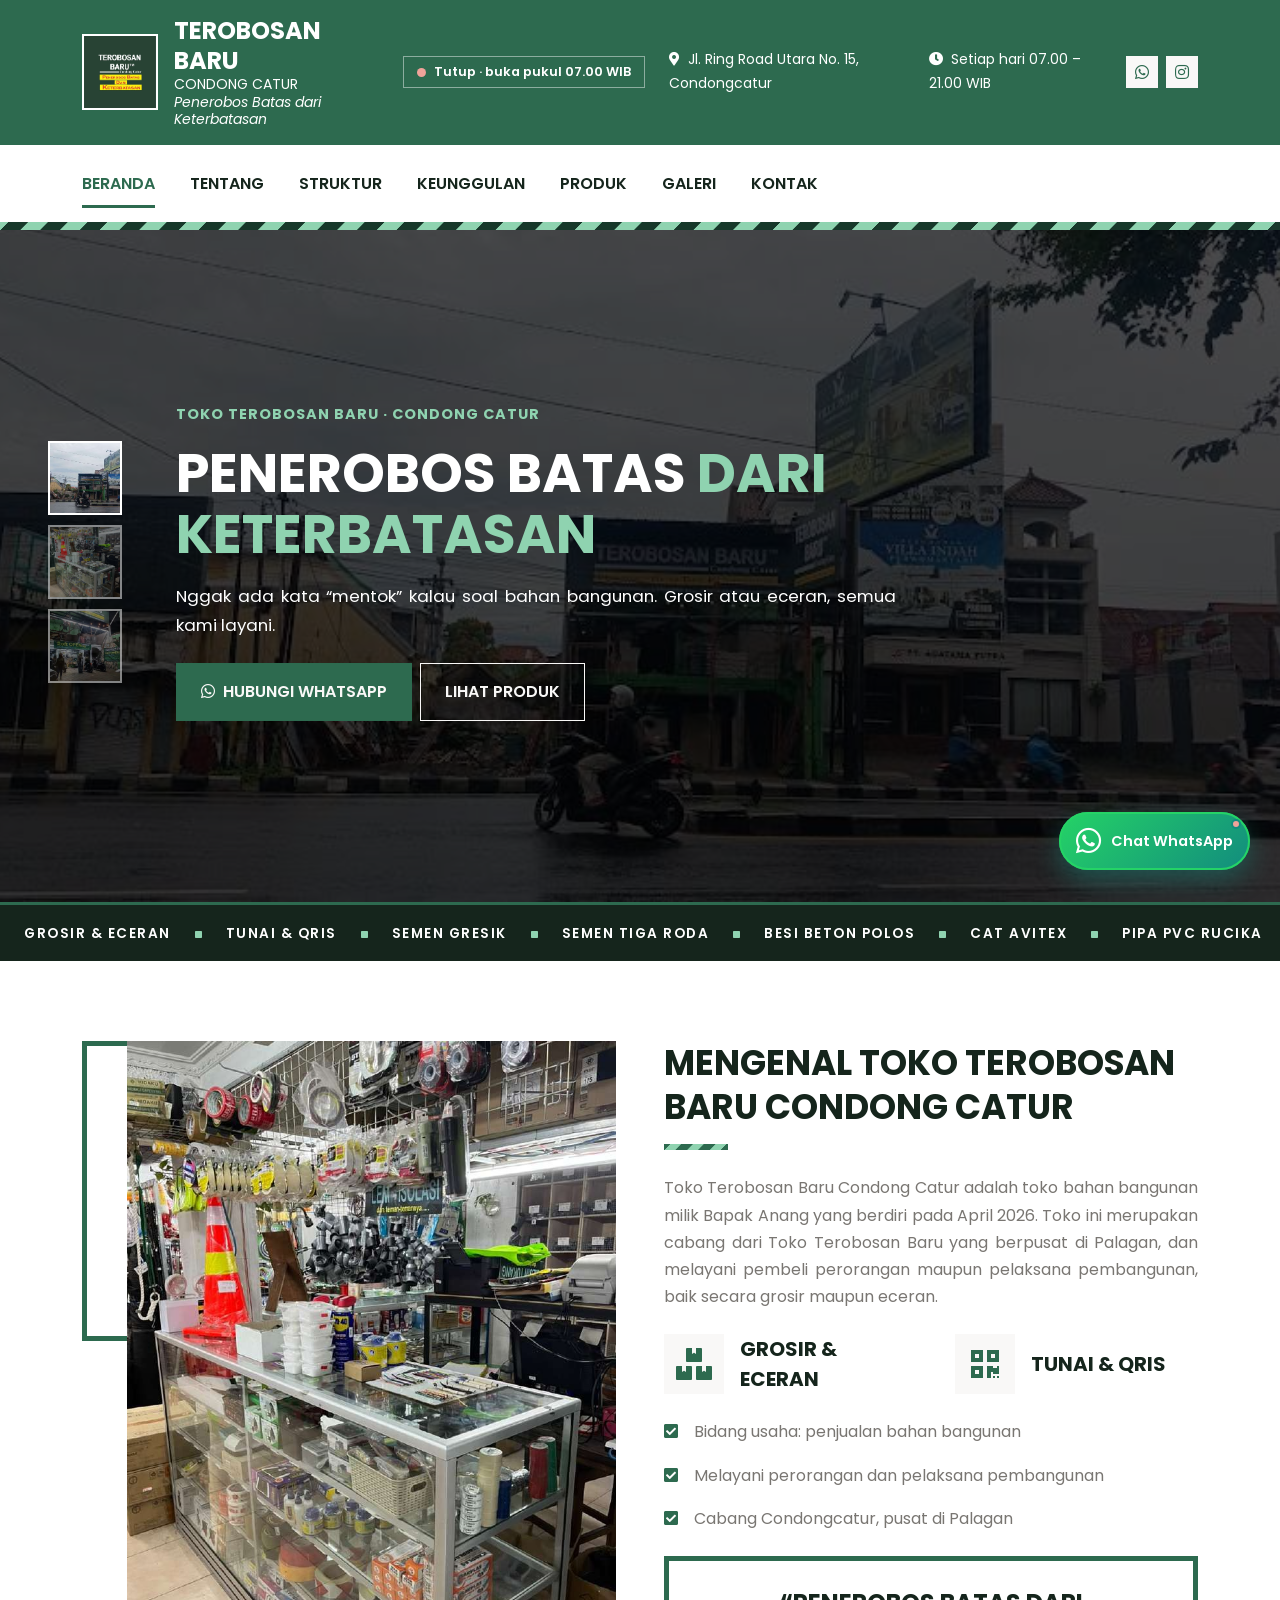
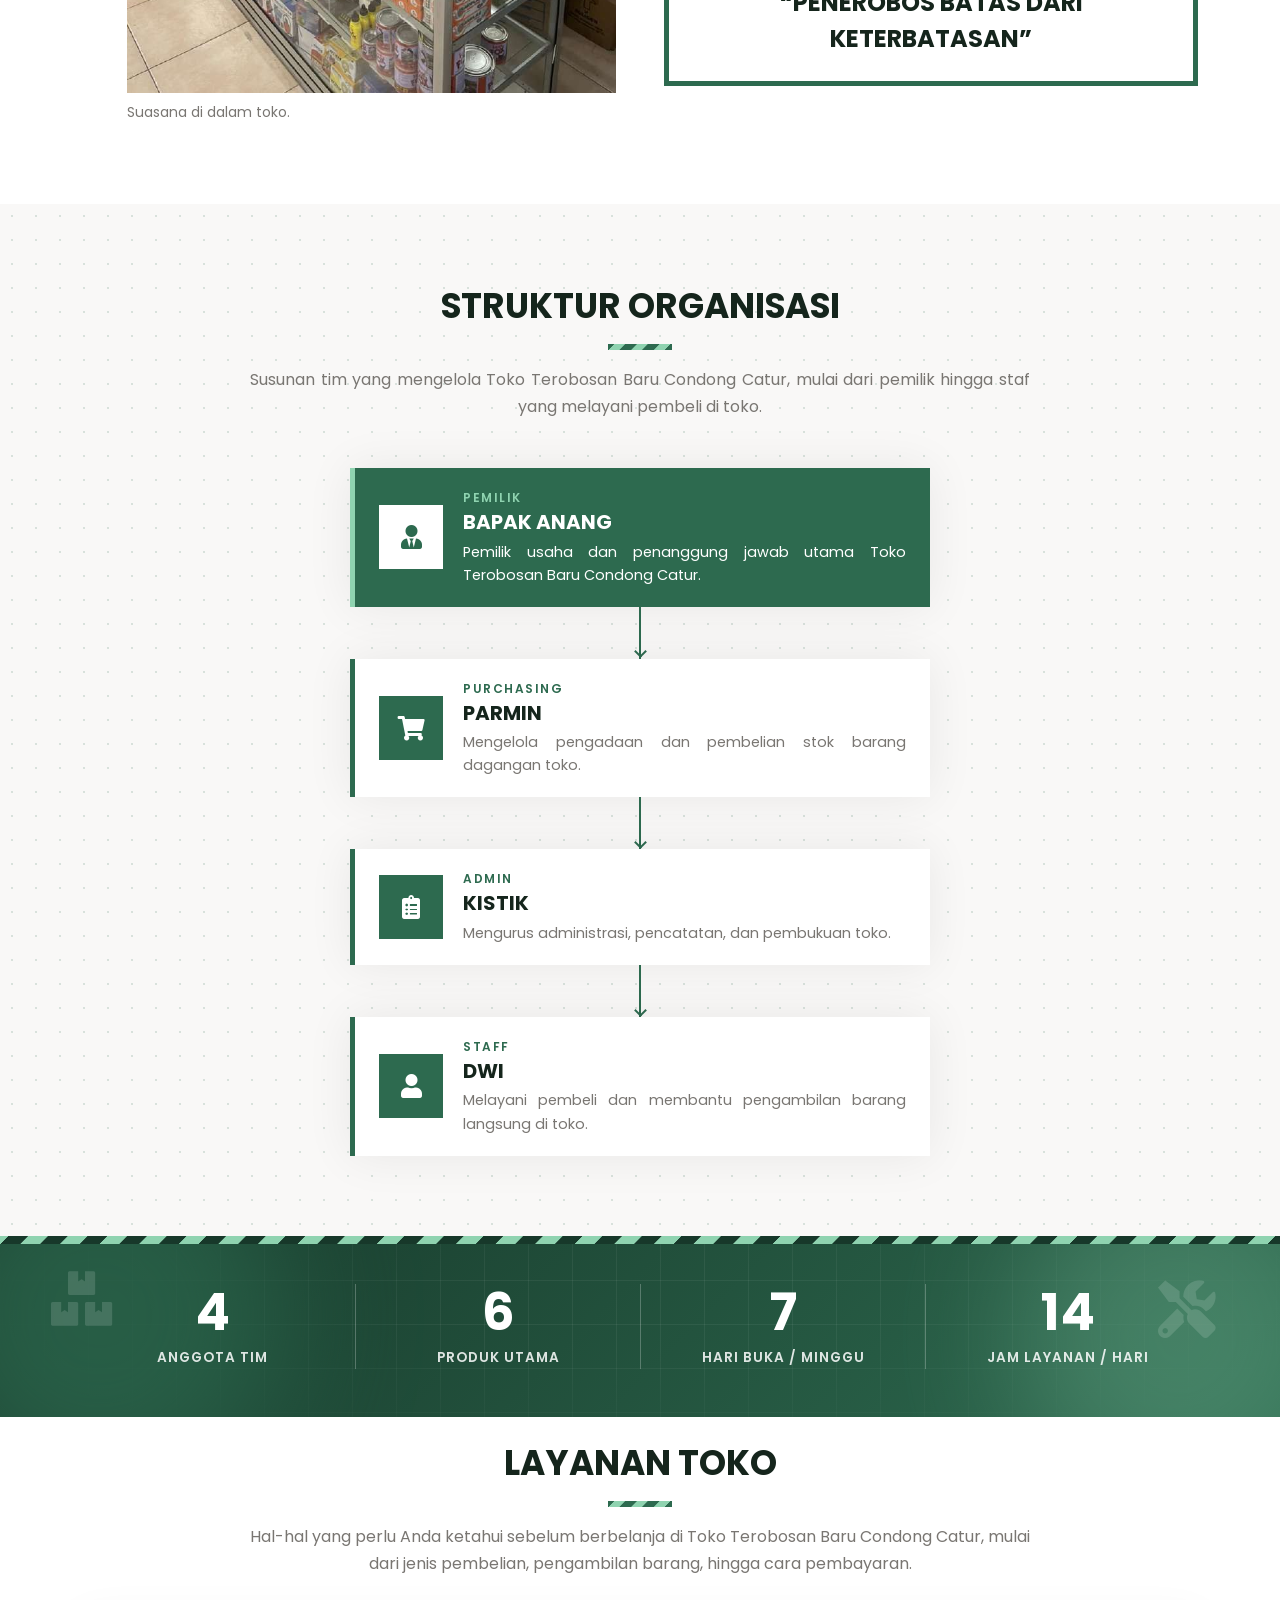
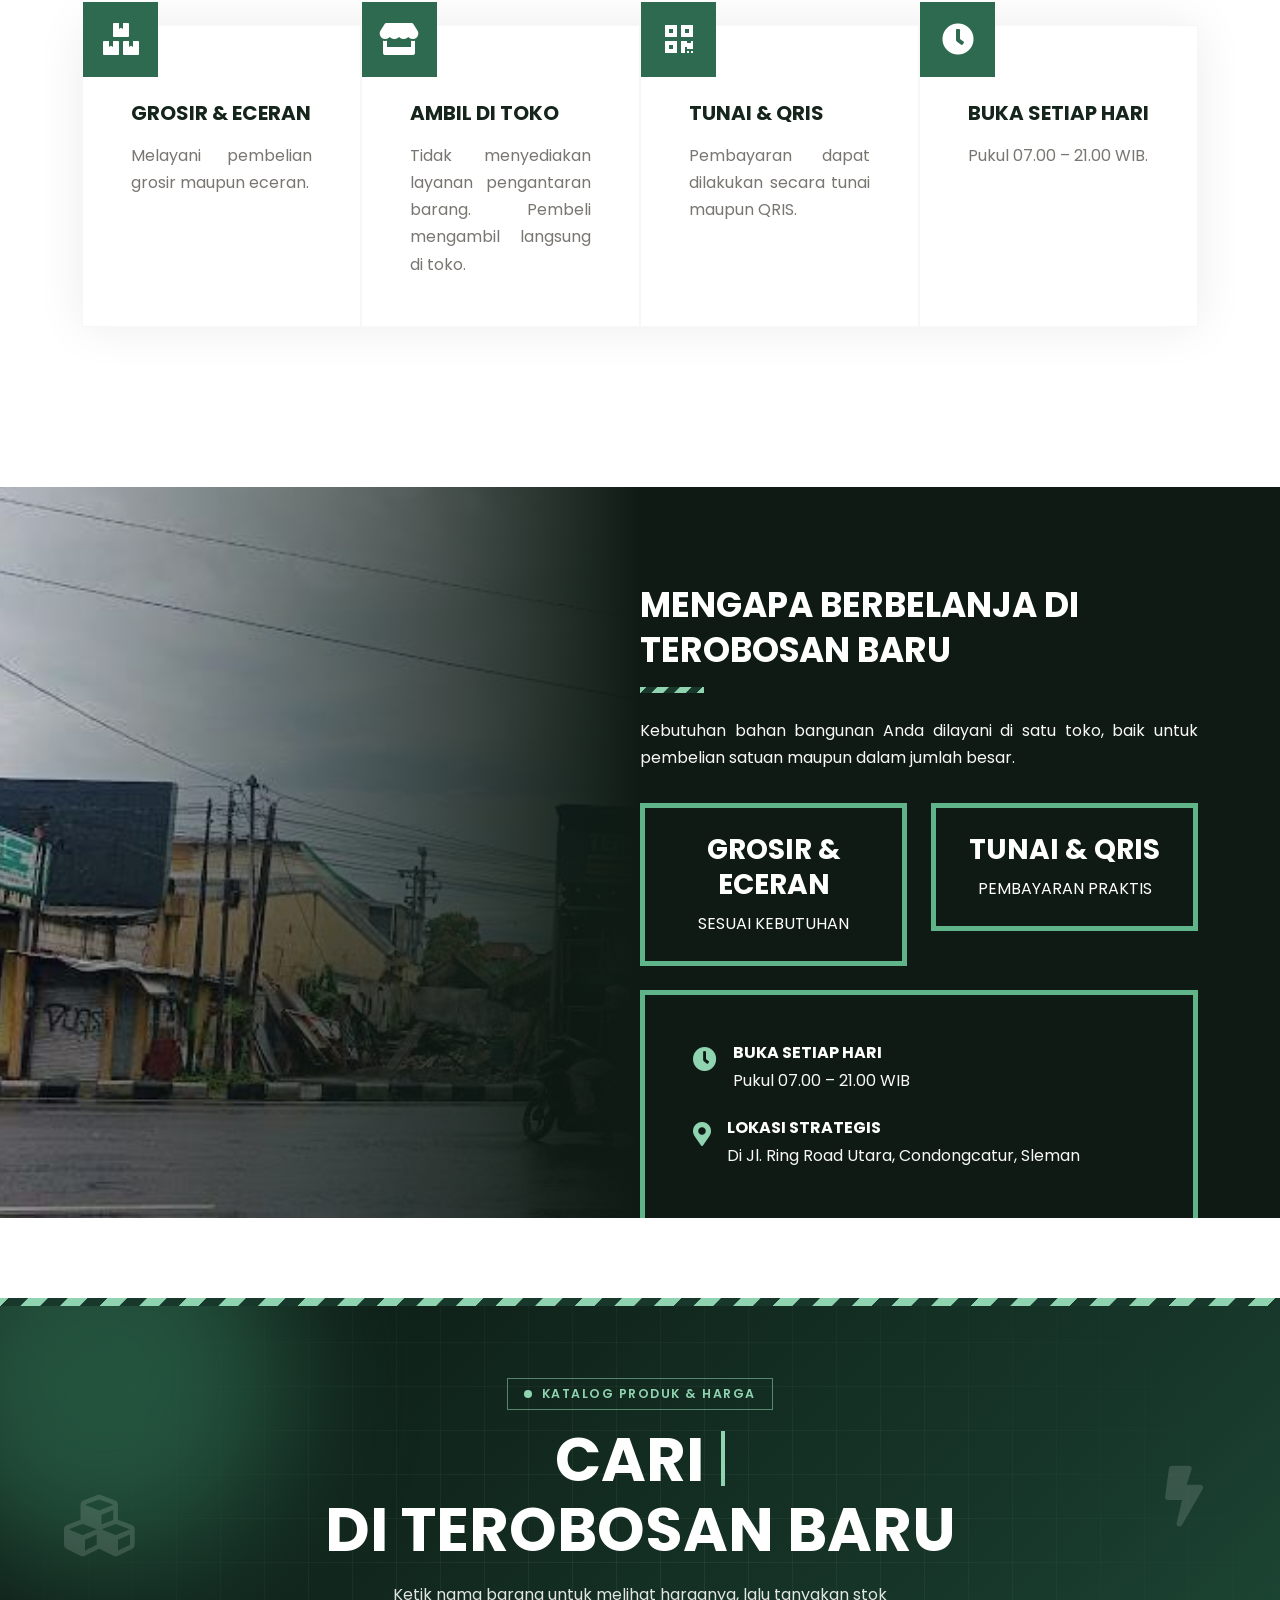
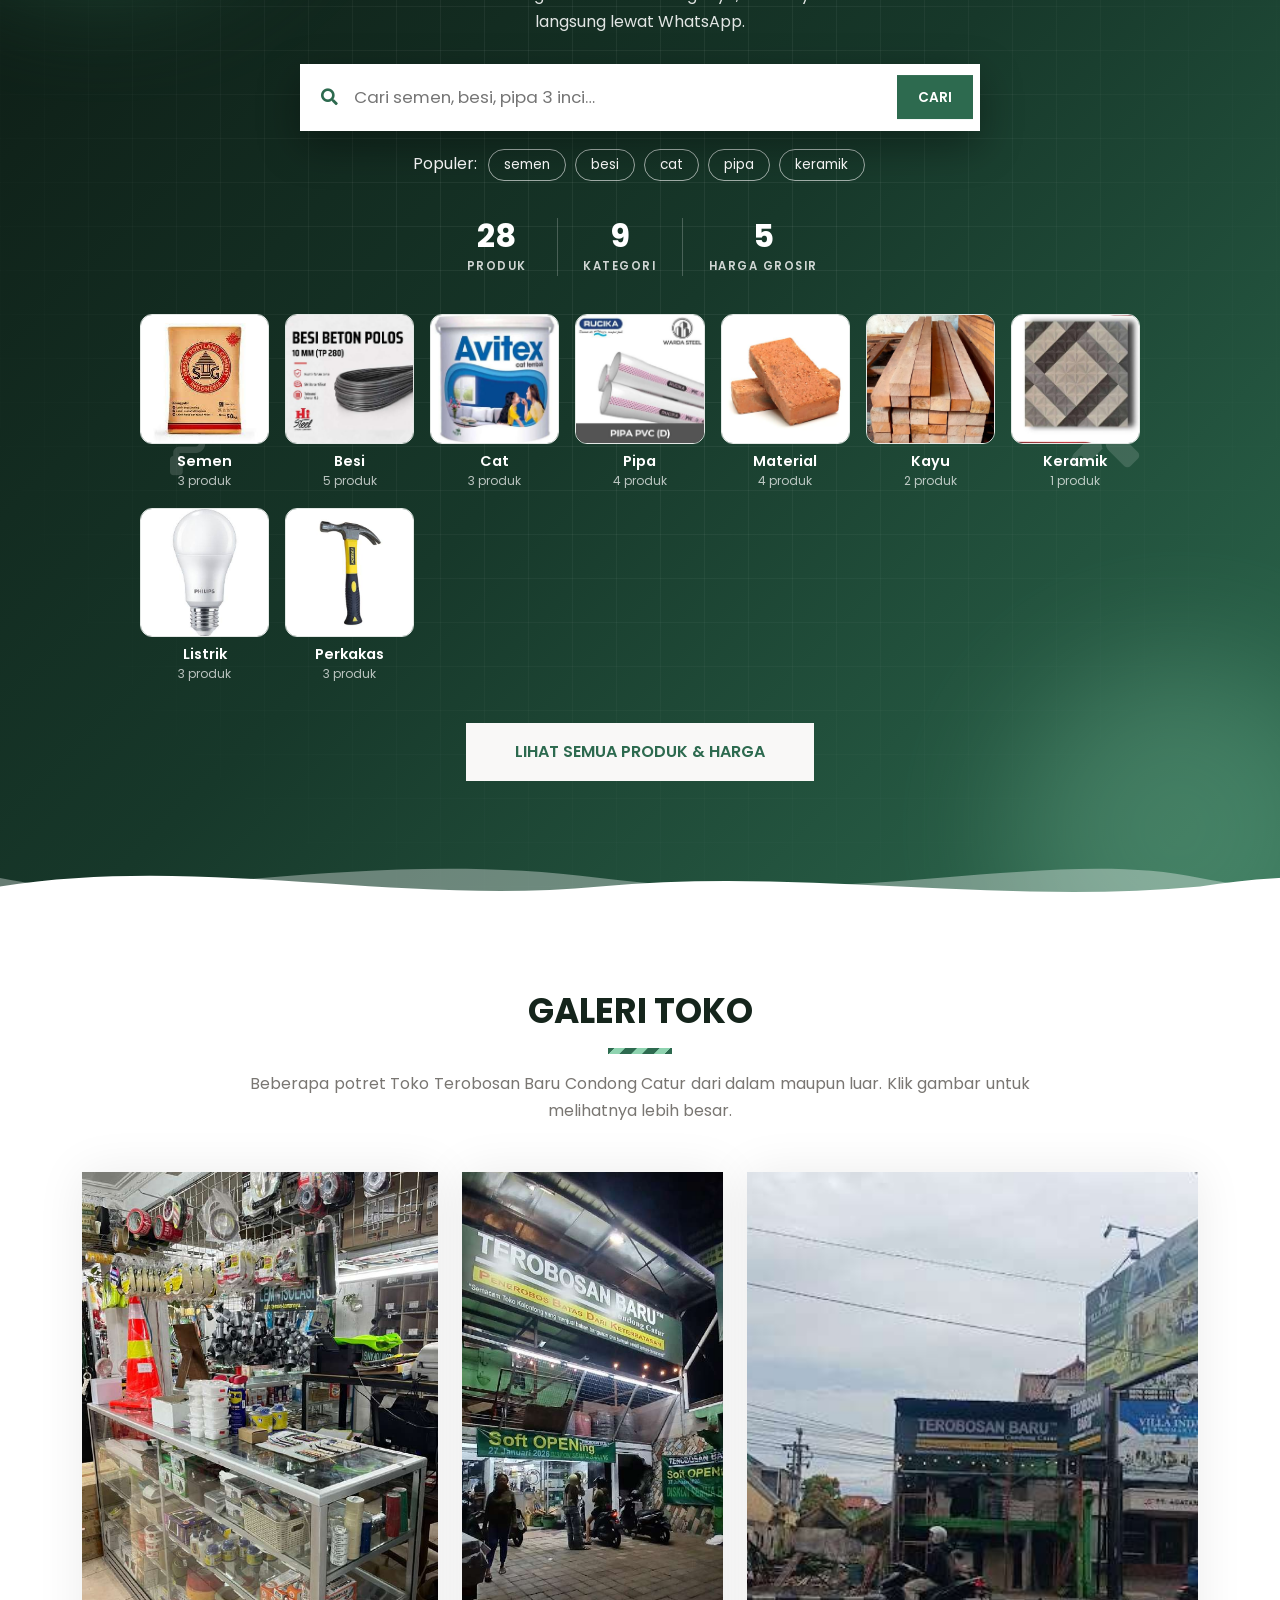
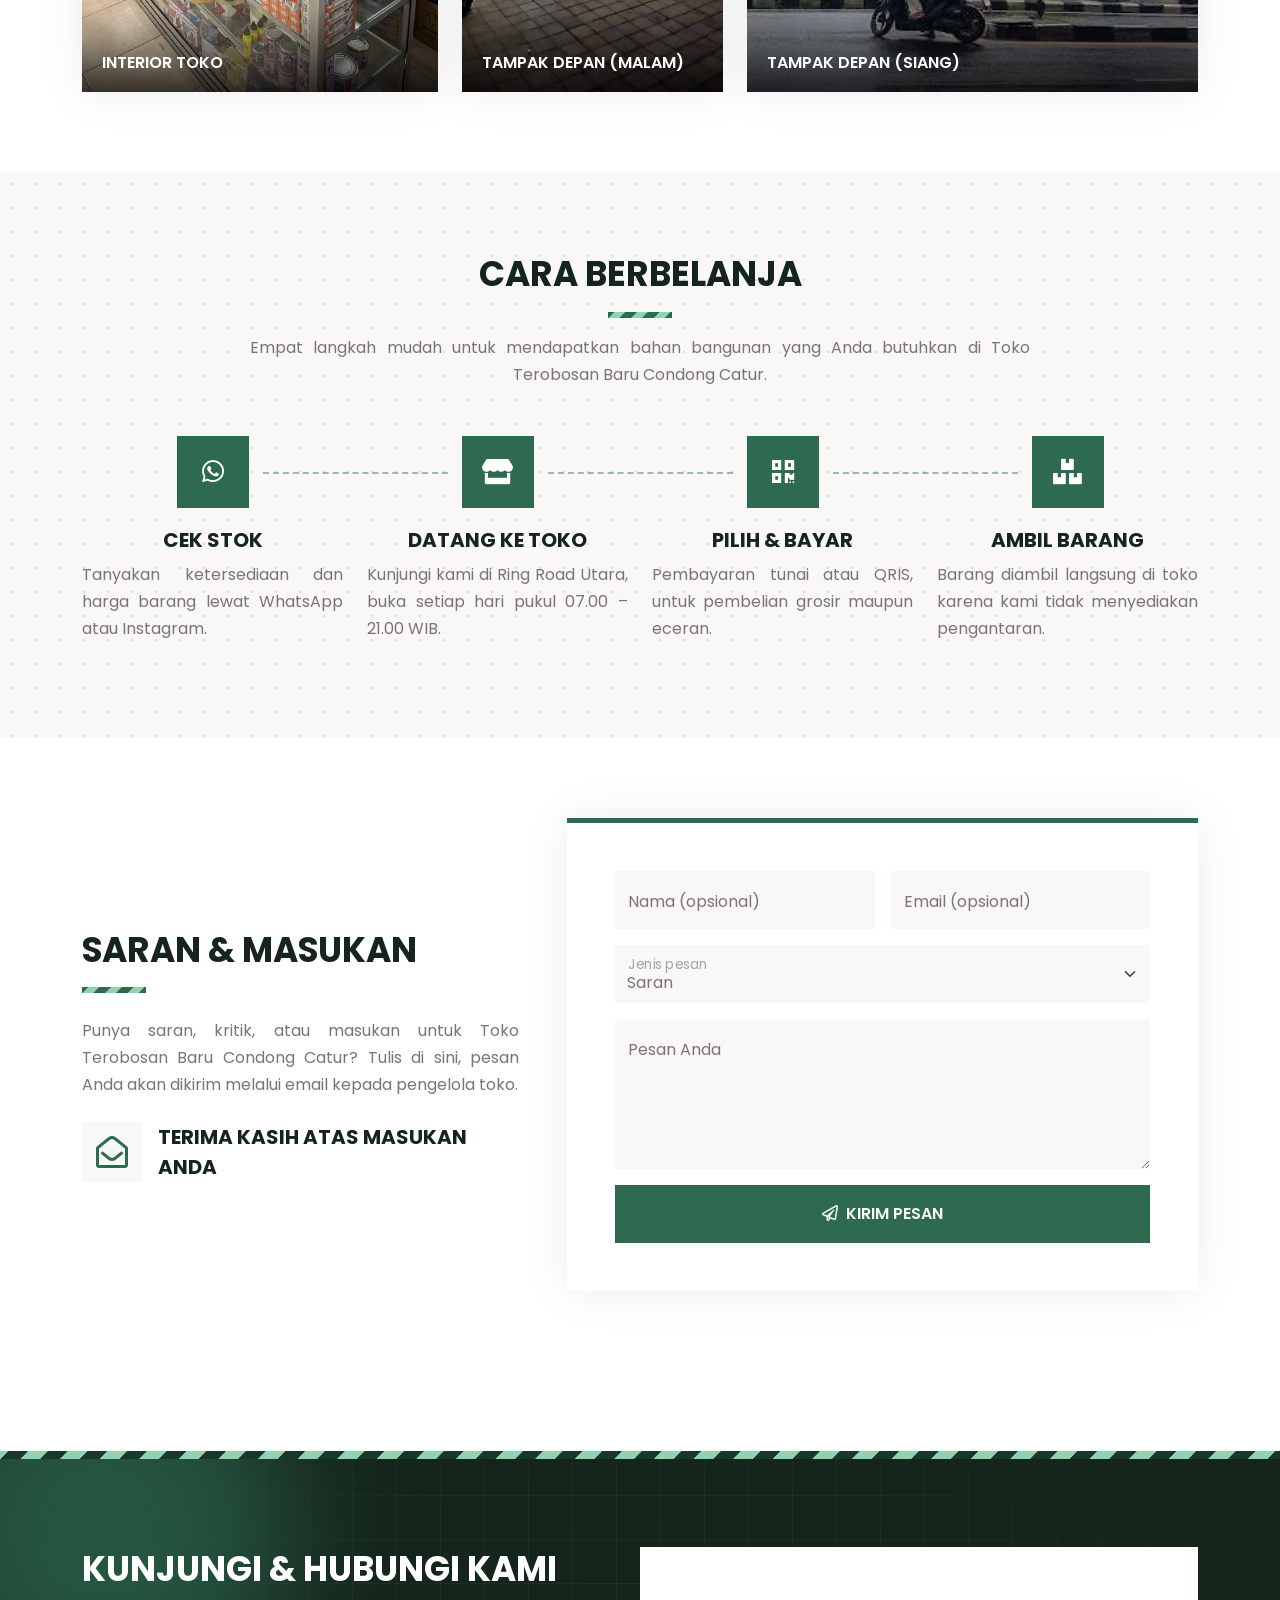
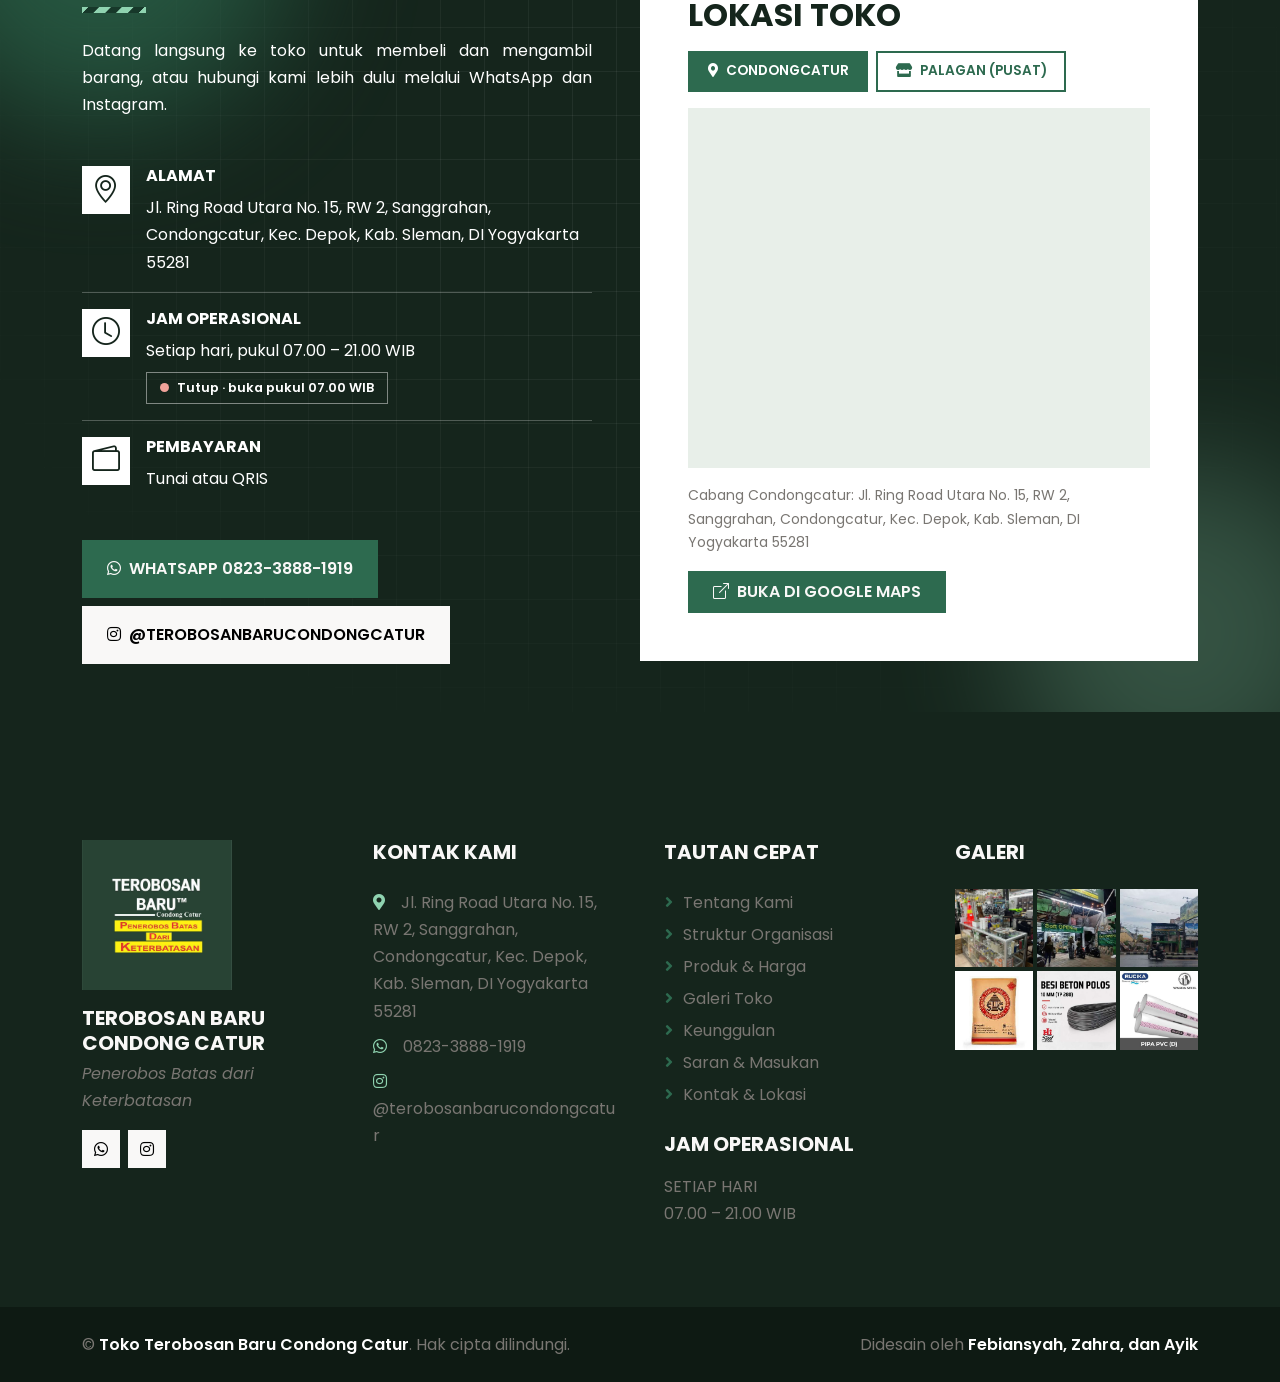
==== commit 4cdf5b00: "update 1" ====
--- a/index.html
+++ b/index.html
@@ -803,7 +803,7 @@
                             </button>
                             <button type="button" class="btn branch-btn"
                                 data-q="Toko Terobosan Baru Palagan, Sleman"
-                                data-addr="Pusat: Toko Terobosan Baru, Palagan, Kab. Sleman (ganti dengan alamat lengkap)">
+                                data-addr="Pusat: Km 9, No 73, Jl. Palagan Tentara Pelajar Kamdanen, Tegal Rejo, Sariharjo, Kec. Ngaglik, Kabupaten Sleman, Daerah Istimewa Yogyakarta 55581">
                                 <i class="fa fa-store me-2"></i>Palagan (Pusat)
                             </button>
                         </div>
